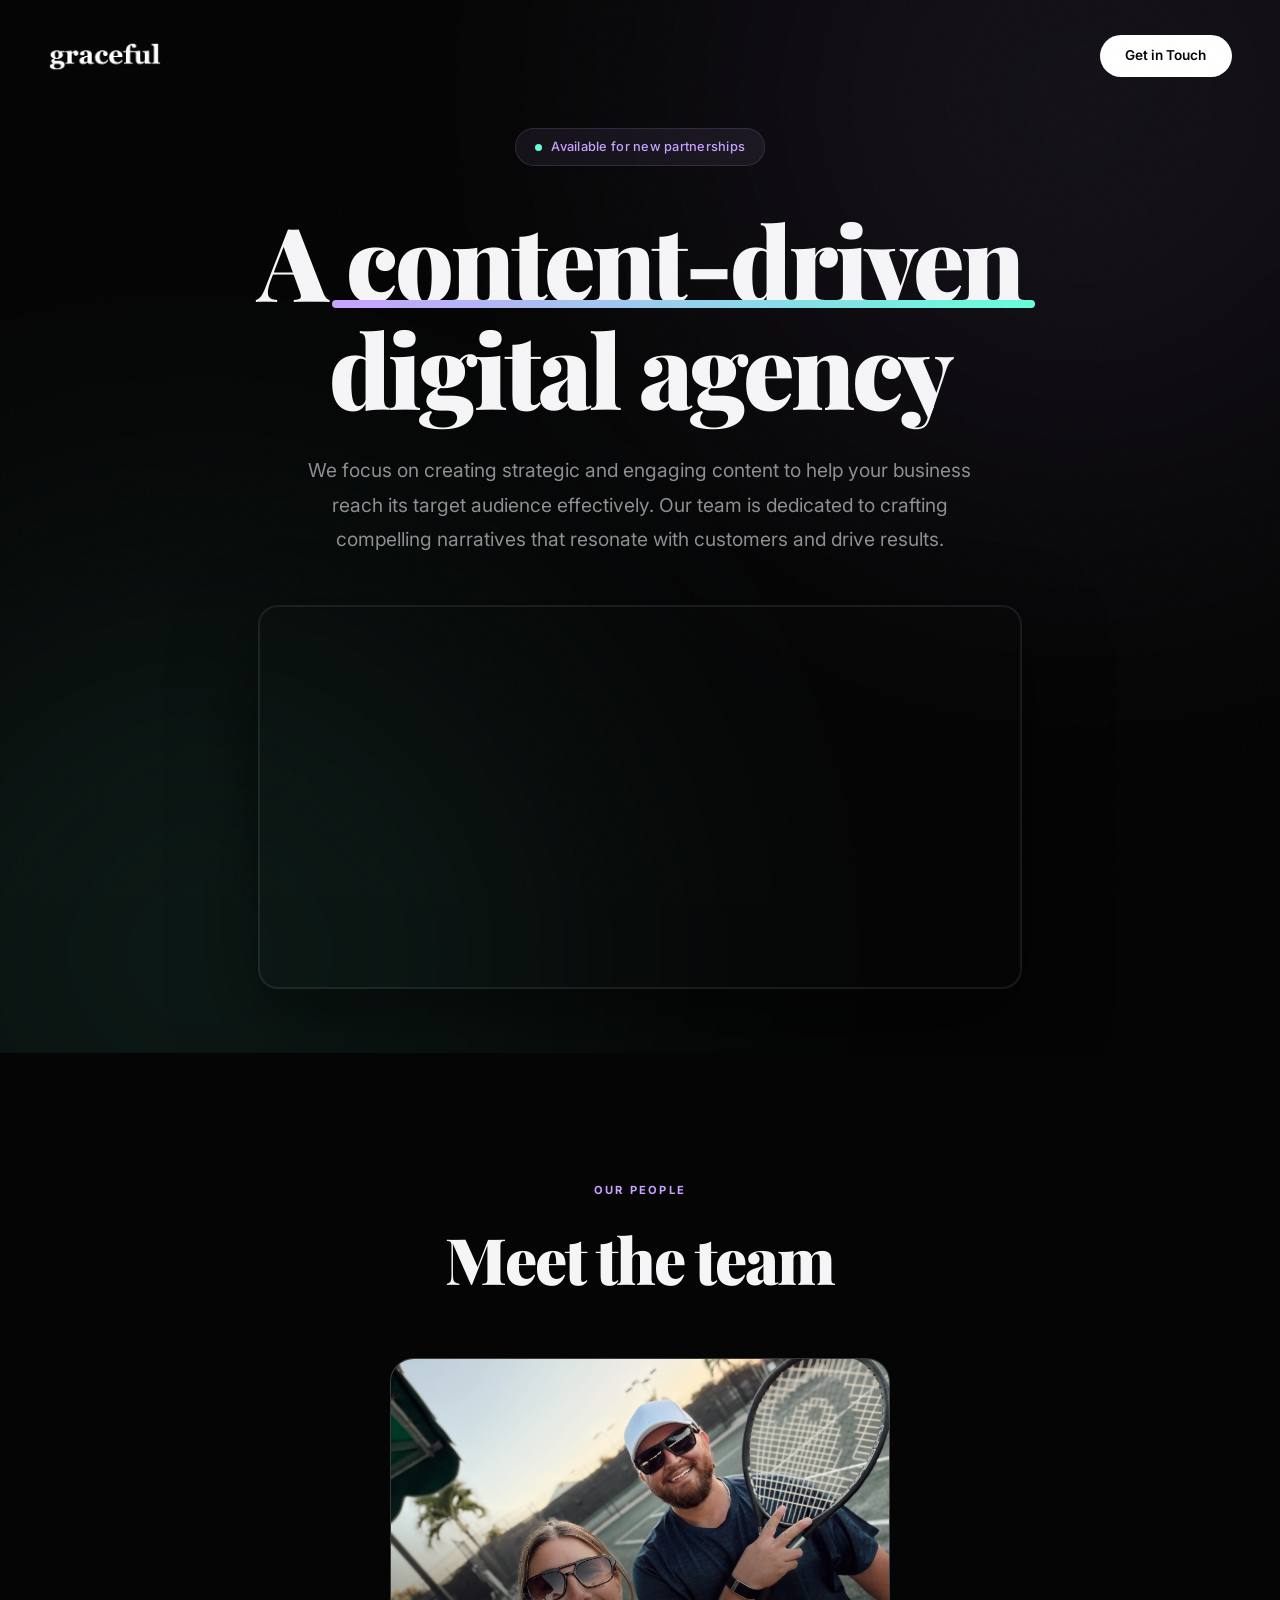
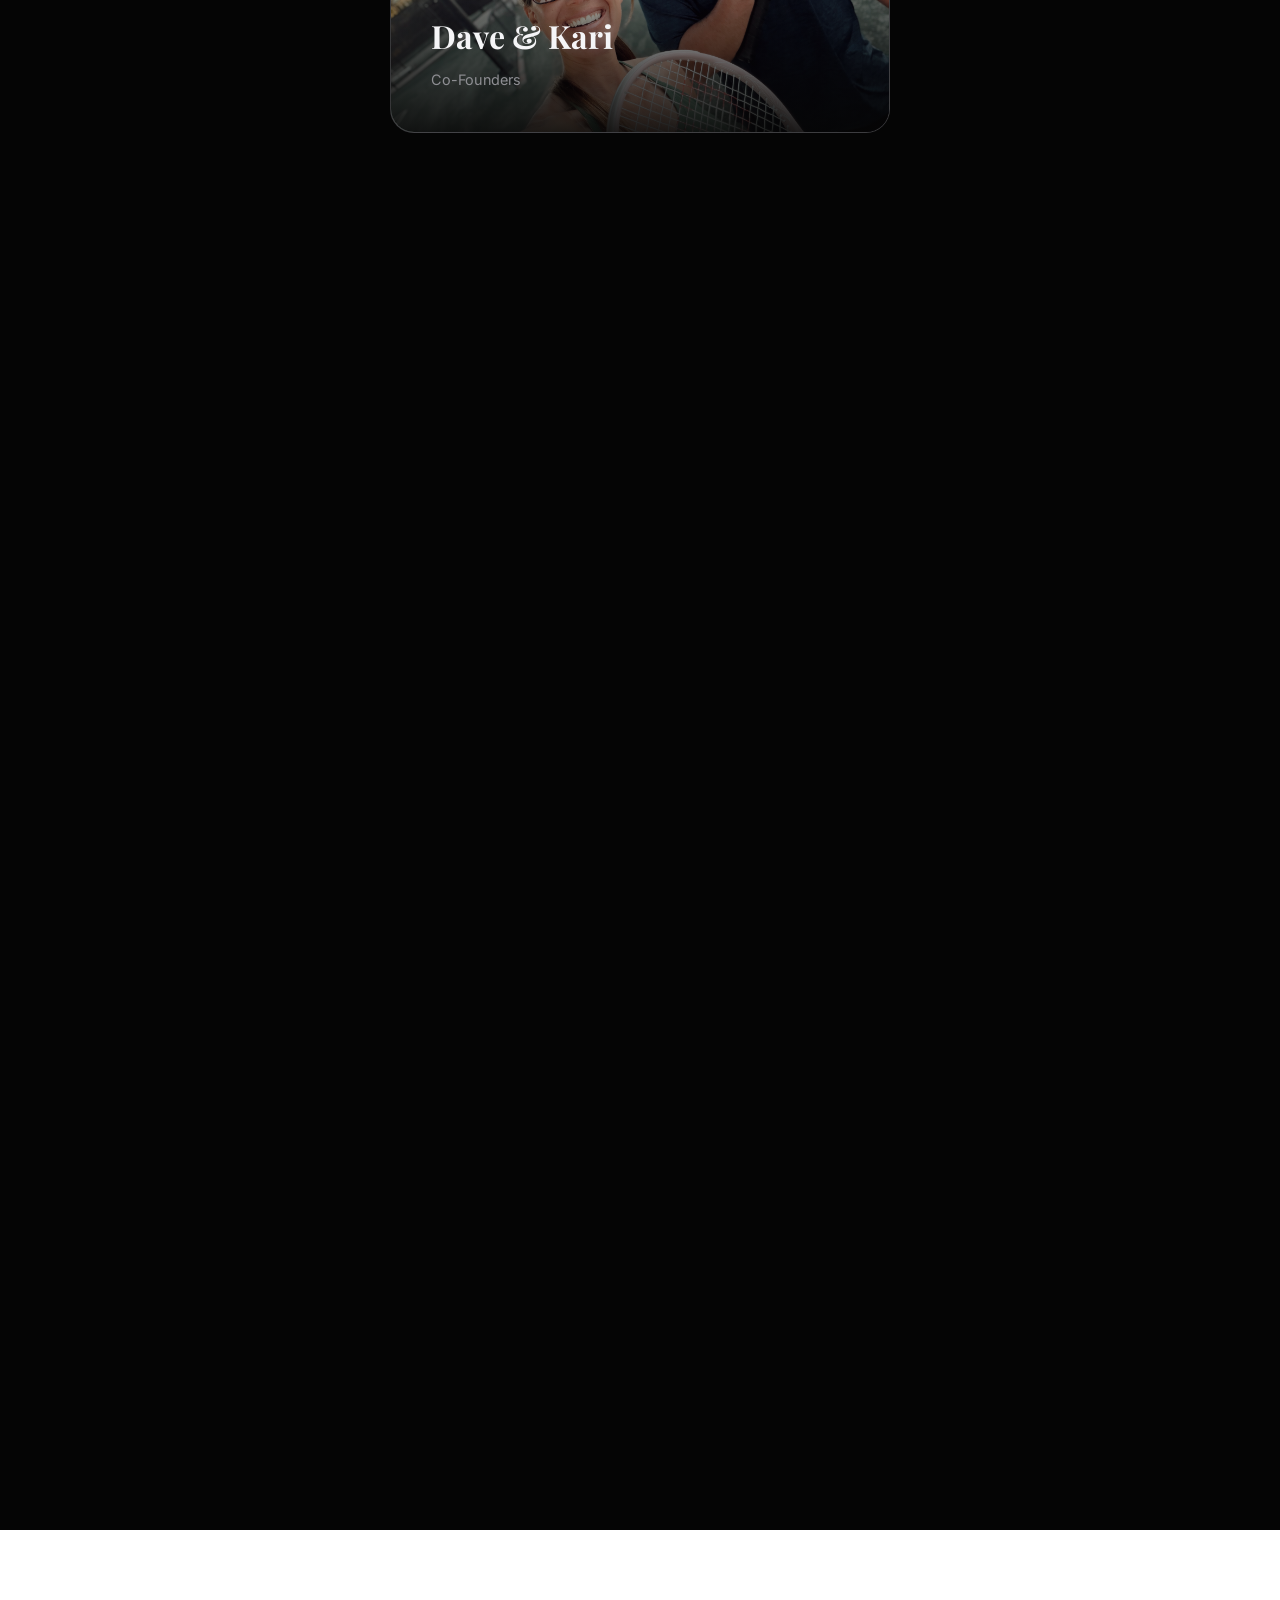
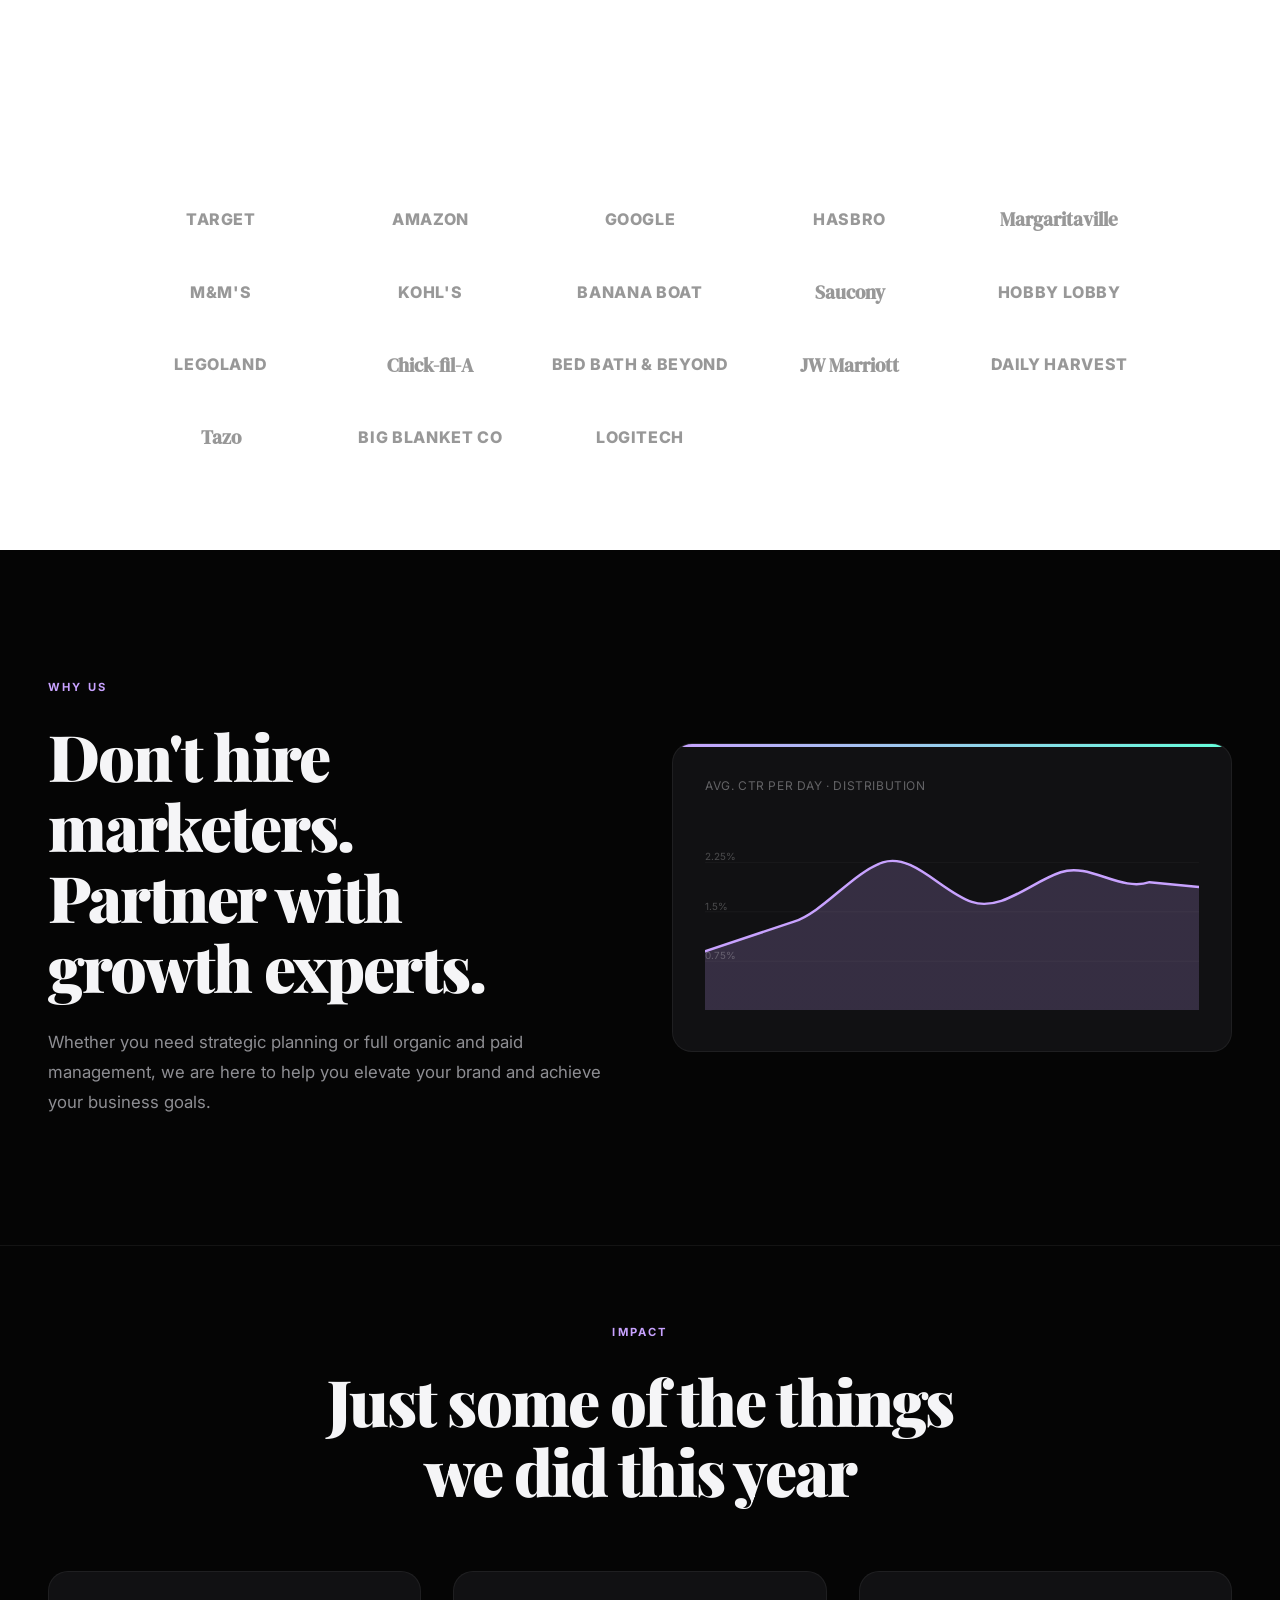
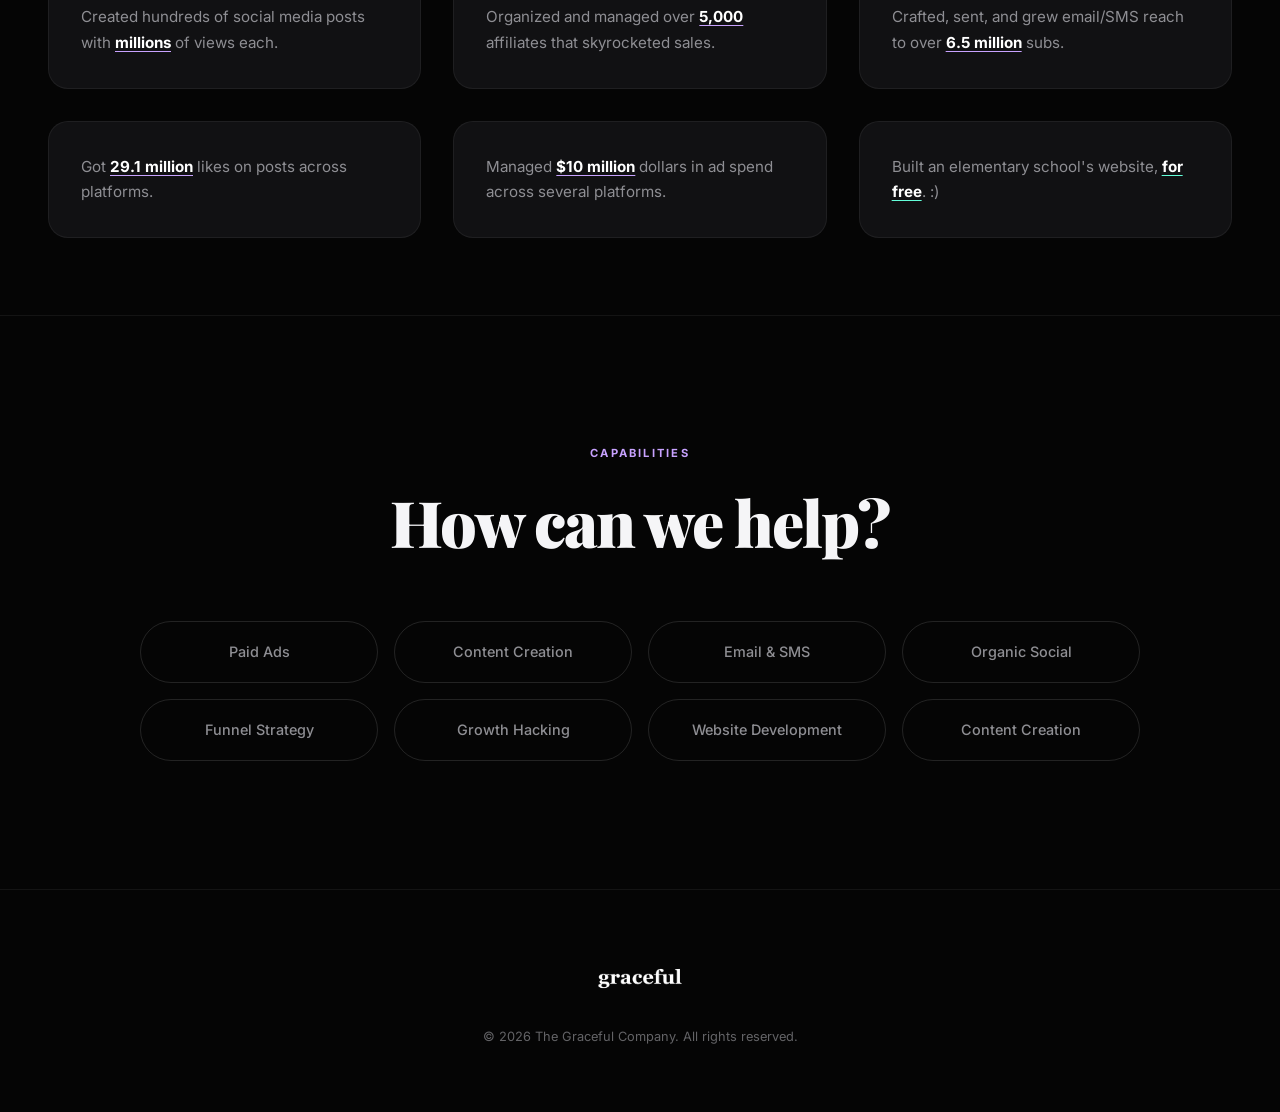
==== index.html @ 246f9d79 "Fix asset paths to match actual file structure and remove placeholder files - Logo: assets/logo/ → L" ====
<!DOCTYPE html>
<html lang="en">
<head>
  <meta charset="UTF-8" />
  <meta name="viewport" content="width=device-width, initial-scale=1.0" />
  <title>graceful — A Content-Driven Digital Agency</title>
  <link href="https://fonts.googleapis.com/css2?family=DM+Serif+Display:ital@0;1&family=Inter:wght@300;400;500;600;700;800;900&family=Playfair+Display:ital,wght@0,400;0,700;0,900;1,400;1,700&display=swap" rel="stylesheet" />
  <style>
    *, *::before, *::after { margin: 0; padding: 0; box-sizing: border-box; }

    :root {
      --bg: #050505;
      --bg-2: #0c0c0c;
      --surface: #111113;
      --surface-2: #1a1a1d;
      --border: rgba(255,255,255,0.06);
      --border-light: rgba(255,255,255,0.12);
      --text: #f5f5f7;
      --text-muted: #8e8e93;
      --text-dim: #636366;
      --white: #ffffff;
      --accent: #c8a2ff;
      --accent-2: #9d6eff;
      --warm: #ffb86c;
      --teal: #64ffda;
    }

    html { scroll-behavior: smooth; font-size: 16px; }

    body {
      font-family: 'Inter', -apple-system, BlinkMacSystemFont, sans-serif;
      background: var(--bg);
      color: var(--text);
      line-height: 1.7;
      overflow-x: hidden;
      -webkit-font-smoothing: antialiased;
    }

    ::selection { background: var(--accent-2); color: white; }
    a { color: inherit; text-decoration: none; }
    .container { max-width: 1300px; margin: 0 auto; padding: 0 clamp(1.5rem, 4vw, 3rem); }

    /* ── NAV ── */
    nav {
      position: fixed; top: 0; left: 0; right: 0; z-index: 1000;
      padding: 1.5rem 0;
      transition: all 0.5s cubic-bezier(0.4, 0, 0.2, 1);
    }
    nav.scrolled {
      padding: 0.8rem 0;
      background: rgba(5, 5, 5, 0.75);
      backdrop-filter: blur(24px) saturate(180%);
      -webkit-backdrop-filter: blur(24px) saturate(180%);
      border-bottom: 1px solid var(--border);
    }
    nav .container { display: flex; justify-content: space-between; align-items: center; }
    .logo {
      font-family: 'DM Serif Display', serif;
      font-size: 1.6rem; font-weight: 400; letter-spacing: -0.01em;
      color: var(--white);
    }
    .logo img { height: 64px; width: auto; display: block; }
    .nav-cta {
      padding: 0.6rem 1.6rem; border-radius: 100px;
      background: var(--white); color: var(--bg);
      font-weight: 600; font-size: 0.85rem;
      transition: all 0.3s cubic-bezier(0.4, 0, 0.2, 1);
      border: none; cursor: pointer;
    }
    .nav-cta:hover { transform: scale(1.05); box-shadow: 0 0 30px rgba(255,255,255,0.15); }

    /* ── HERO ── */
    .hero {
      min-height: 100vh;
      display: flex; flex-direction: column; justify-content: center;
      position: relative; overflow: hidden;
      padding: 8rem 0 4rem;
    }
    .hero-glow {
      position: absolute; width: 800px; height: 800px;
      border-radius: 50%; filter: blur(150px); opacity: 0.08;
      pointer-events: none;
    }
    .hero-glow-1 { top: -300px; right: -200px; background: var(--accent); }
    .hero-glow-2 { bottom: -300px; left: -200px; background: var(--teal); }

    .hero-content { position: relative; z-index: 1; text-align: center; max-width: 1000px; margin: 0 auto; }
    .hero-badge {
      display: inline-flex; align-items: center; gap: 0.6rem;
      padding: 0.45rem 1.2rem; border-radius: 100px;
      background: rgba(200, 162, 255, 0.08);
      border: 1px solid rgba(200, 162, 255, 0.15);
      font-size: 0.8rem; font-weight: 500; color: var(--accent);
      margin-bottom: 2.5rem; letter-spacing: 0.02em;
    }
    .hero-badge .pulse-dot {
      width: 7px; height: 7px; border-radius: 50%; background: var(--teal);
      animation: pulse 2s ease-in-out infinite;
    }
    @keyframes pulse { 0%, 100% { opacity: 1; transform: scale(1); } 50% { opacity: 0.4; transform: scale(0.8); } }

    .hero h1 {
      font-family: 'Playfair Display', serif;
      font-size: clamp(3.2rem, 8vw, 6.5rem);
      font-weight: 900; line-height: 1.05;
      letter-spacing: -0.03em;
      margin-bottom: 2rem;
    }
    .hero h1 .underline-wrap {
      position: relative; display: inline-block;
    }
    .hero h1 .underline-wrap::after {
      content: ''; position: absolute;
      bottom: 0.05em; left: -2%; right: -2%;
      height: 0.08em;
      background: linear-gradient(90deg, var(--accent), var(--teal));
      border-radius: 4px;
      transform: scaleX(0);
      animation: drawLine 1s 0.8s cubic-bezier(0.4, 0, 0.2, 1) forwards;
    }
    @keyframes drawLine { to { transform: scaleX(1); } }

    .hero-desc {
      font-size: clamp(1rem, 2vw, 1.2rem);
      color: var(--text-muted);
      max-width: 680px; margin: 0 auto 3rem;
      line-height: 1.8;
    }

    /* ── PHONE VIDEO ── */
    .phone-video-wrap {
      margin-top: 3rem;
      display: flex; justify-content: center;
    }
    .phone-video-wrap video {
      width: 100%;
      max-width: 900px;
      border-radius: 20px;
      border: 2px solid rgba(255,255,255,0.08);
      box-shadow: 0 30px 80px rgba(0,0,0,0.5);
    }

    /* ── SECTION COMMON ── */
    section { padding: clamp(4rem, 10vw, 8rem) 0; }

    .section-label {
      font-size: 0.7rem; font-weight: 700; letter-spacing: 0.2em;
      text-transform: uppercase; color: var(--accent);
      margin-bottom: 1.5rem;
    }
    .section-heading {
      font-family: 'Playfair Display', serif;
      font-size: clamp(2.5rem, 5vw, 4.5rem);
      font-weight: 900; line-height: 1.1;
      letter-spacing: -0.03em;
    }

    /* ── TEAM ── */
    .team-section { overflow: hidden; }
    .team-header { text-align: center; margin-bottom: 4rem; }
    .team-founders {
      display: flex; justify-content: center; margin-bottom: 4rem;
    }
    .founder-card {
      width: min(500px, 80vw);
      aspect-ratio: 4/3;
      border-radius: 24px;
      overflow: hidden;
      position: relative;
      border: 1px solid var(--border-light);
      background: linear-gradient(135deg, #2a2a2e, #1a1a1d);
    }
    .founder-card img {
      width: 100%; height: 100%; object-fit: cover;
      position: absolute; inset: 0;
    }
    .founder-card .founder-overlay {
      position: absolute; inset: 0;
      background: linear-gradient(to top, rgba(5,5,5,0.9) 0%, transparent 60%);
      display: flex; flex-direction: column; justify-content: flex-end;
      padding: 2.5rem;
    }
    .founder-card h3 {
      font-family: 'Playfair Display', serif;
      font-size: 2rem; font-weight: 700;
    }
    .founder-card .role { color: var(--text-muted); font-size: 0.9rem; margin-top: 0.25rem; }

    .team-grid {
      display: grid;
      grid-template-columns: repeat(auto-fill, minmax(140px, 1fr));
      gap: 2rem;
      max-width: 1000px;
      margin: 0 auto;
    }
    .team-member { text-align: center; }
    .team-avatar {
      width: 120px; height: 120px;
      border-radius: 50%;
      margin: 0 auto 0.75rem;
      overflow: hidden;
      border: 2px solid var(--border-light);
      transition: all 0.4s cubic-bezier(0.4, 0, 0.2, 1);
      position: relative;
    }
    .team-avatar::after {
      content: ''; position: absolute; inset: -2px;
      border-radius: 50%;
      background: linear-gradient(135deg, var(--accent), var(--teal));
      z-index: -1;
      opacity: 0; transition: opacity 0.4s;
    }
    .team-member:hover .team-avatar { transform: translateY(-4px) scale(1.05); border-color: transparent; }
    .team-member:hover .team-avatar::after { opacity: 1; }
    .team-avatar-inner {
      width: 100%; height: 100%;
      border-radius: 50%;
      background: linear-gradient(135deg, #2a2a2e 0%, #3a3a3e 100%);
    }
    .team-avatar img {
      width: 100%; height: 100%;
      border-radius: 50%;
      object-fit: cover;
    }
    .team-name {
      font-family: 'DM Serif Display', serif;
      font-size: 1rem; font-weight: 400;
    }
    .team-role { font-size: 0.75rem; color: var(--text-dim); margin-top: 0.15rem; }

    /* ── MANIFESTO ── */
    .manifesto {
      padding: clamp(5rem, 12vw, 10rem) 0;
    }
    .manifesto-text {
      font-family: 'Playfair Display', serif;
      font-size: clamp(1.5rem, 3.5vw, 2.8rem);
      font-weight: 700; line-height: 1.4;
      max-width: 900px;
    }
    .manifesto-text .highlight {
      background: linear-gradient(90deg, var(--accent), var(--teal));
      -webkit-background-clip: text;
      -webkit-text-fill-color: transparent;
      background-clip: text;
    }

    /* ── BRANDS ── */
    .brands-section {
      background: var(--white);
      color: var(--bg);
      padding: clamp(4rem, 8vw, 6rem) 0;
      position: relative;
    }
    .brands-section .section-heading { color: var(--bg); }
    .brands-section .section-label { color: var(--text-dim); }
    .brands-header { text-align: center; margin-bottom: 4rem; }

    .brands-grid {
      display: grid;
      grid-template-columns: repeat(auto-fit, minmax(150px, 1fr));
      gap: 2.5rem 3rem;
      align-items: center;
      justify-items: center;
      max-width: 1000px;
      margin: 0 auto;
    }
    .brand-logo {
      font-family: 'Inter', sans-serif;
      font-weight: 800;
      font-size: 1rem;
      color: #333;
      letter-spacing: 0.04em;
      text-transform: uppercase;
      opacity: 0.5;
      transition: opacity 0.3s;
      white-space: nowrap;
    }
    .brand-logo:hover { opacity: 1; }
    .brand-logo.serif { font-family: 'DM Serif Display', serif; font-size: 1.2rem; text-transform: none; letter-spacing: 0; }

    /* ── CTA / GROWTH ── */
    .growth-section {
      position: relative;
      overflow: hidden;
    }
    .growth-grid {
      display: grid;
      grid-template-columns: 1fr 1fr;
      gap: 4rem;
      align-items: center;
    }
    .growth-text .section-heading { margin-bottom: 1.5rem; }
    .growth-text p { color: var(--text-muted); font-size: 1.05rem; line-height: 1.8; }

    .growth-chart {
      background: var(--surface);
      border: 1px solid var(--border);
      border-radius: 20px;
      padding: 2rem;
      position: relative;
      overflow: hidden;
    }
    .growth-chart::before {
      content: ''; position: absolute; top: 0; left: 0; right: 0; height: 3px;
      background: linear-gradient(90deg, var(--accent), var(--teal));
    }
    .chart-label { font-size: 0.75rem; color: var(--text-dim); margin-bottom: 1rem; letter-spacing: 0.05em; text-transform: uppercase; }
    .chart-svg { width: 100%; height: auto; }

    /* ── STATS ── */
    .stats-section {
      border-top: 1px solid var(--border);
      border-bottom: 1px solid var(--border);
      padding: clamp(3rem, 6vw, 5rem) 0;
    }
    .stats-header {
      text-align: center; margin-bottom: 4rem;
    }
    .stats-grid {
      display: grid;
      grid-template-columns: repeat(3, 1fr);
      gap: 2rem;
    }
    .stat-card {
      background: var(--surface);
      border: 1px solid var(--border);
      border-radius: 20px;
      padding: 2rem;
      transition: all 0.4s cubic-bezier(0.4, 0, 0.2, 1);
    }
    .stat-card:hover {
      border-color: rgba(200, 162, 255, 0.2);
      transform: translateY(-4px);
      box-shadow: 0 20px 60px rgba(0,0,0,0.4);
    }
    .stat-card p {
      font-size: 0.95rem; color: var(--text-muted); line-height: 1.7;
    }
    .stat-card .stat-highlight {
      font-weight: 700; color: var(--white);
      text-decoration: underline;
      text-decoration-color: var(--accent);
      text-underline-offset: 3px;
    }

    /* ── SERVICES ── */
    .services-section { }
    .services-header { text-align: center; margin-bottom: 4rem; }
    .services-grid {
      display: grid;
      grid-template-columns: repeat(4, 1fr);
      gap: 1rem;
      max-width: 1000px;
      margin: 0 auto;
    }
    .service-pill {
      display: flex; align-items: center; justify-content: center;
      padding: 1.1rem 1.5rem;
      border: 1px solid var(--border-light);
      border-radius: 100px;
      font-size: 0.9rem; font-weight: 500;
      color: var(--text-muted);
      transition: all 0.3s cubic-bezier(0.4, 0, 0.2, 1);
      cursor: pointer;
      text-align: center;
    }
    .service-pill:hover {
      color: var(--white);
      background: rgba(200, 162, 255, 0.08);
      border-color: rgba(200, 162, 255, 0.3);
      transform: translateY(-2px);
      box-shadow: 0 8px 30px rgba(200, 162, 255, 0.1);
    }

    /* ── FOOTER ── */
    footer {
      padding: 4rem 0;
      border-top: 1px solid var(--border);
      text-align: center;
    }
    .footer-logo {
      font-family: 'DM Serif Display', serif;
      font-size: 1.8rem;
      margin-bottom: 1.5rem;
      display: inline-flex; align-items: center; gap: 0.5rem;
    }
    .footer-links {
      display: flex; justify-content: center; gap: 2rem;
      margin-bottom: 2rem;
    }
    .footer-links a {
      font-size: 0.85rem; color: var(--text-dim);
      transition: color 0.3s;
    }
    .footer-links a:hover { color: var(--white); }
    .footer-copy { font-size: 0.8rem; color: var(--text-dim); }

    /* ── SCROLL ANIMATIONS ── */
    .reveal {
      opacity: 0; transform: translateY(40px);
      transition: opacity 0.9s cubic-bezier(0.4, 0, 0.2, 1),
                  transform 0.9s cubic-bezier(0.4, 0, 0.2, 1);
    }
    .reveal.visible { opacity: 1; transform: translateY(0); }
    .reveal-delay-1 { transition-delay: 0.1s; }
    .reveal-delay-2 { transition-delay: 0.2s; }
    .reveal-delay-3 { transition-delay: 0.3s; }
    .reveal-delay-4 { transition-delay: 0.4s; }

    /* ── RESPONSIVE ── */
    @media (max-width: 968px) {
      .growth-grid { grid-template-columns: 1fr; }
      .stats-grid { grid-template-columns: 1fr; }
      .services-grid { grid-template-columns: repeat(2, 1fr); }
      .team-grid { grid-template-columns: repeat(auto-fill, minmax(110px, 1fr)); gap: 1.5rem; }
    }
    @media (max-width: 640px) {
      .phone-mockup { border-radius: 16px; }
      .services-grid { grid-template-columns: 1fr 1fr; }
      .brands-grid { grid-template-columns: repeat(3, 1fr); gap: 1.5rem; }
      .team-grid { grid-template-columns: repeat(3, 1fr); gap: 1rem; }
      .team-avatar { width: 90px; height: 90px; }
    }

    /* ── NOISE TEXTURE ── */
    body::after {
      content: ''; position: fixed; inset: 0;
      background-image: url("data:image/svg+xml,%3Csvg viewBox='0 0 256 256' xmlns='http://www.w3.org/2000/svg'%3E%3Cfilter id='noise'%3E%3CfeTurbulence type='fractalNoise' baseFrequency='0.9' numOctaves='4' stitchTiles='stitch'/%3E%3C/filter%3E%3Crect width='100%25' height='100%25' filter='url(%23noise)' opacity='0.03'/%3E%3C/svg%3E");
      pointer-events: none; z-index: 9999; opacity: 0.4;
    }
  </style>
</head>
<body>

  <!-- NAV -->
  <nav id="navbar">
    <div class="container">
      <a href="#" class="logo"><img src="Logo/graceful-w.png.webp" alt="graceful" /></a>
      <a href="mailto:hi@thegracefulcompany.com" class="nav-cta">Get in Touch</a>
    </div>
  </nav>

  <!-- HERO -->
  <section class="hero">
    <div class="hero-glow hero-glow-1"></div>
    <div class="hero-glow hero-glow-2"></div>
    <div class="container">
      <div class="hero-content">
        <div class="hero-badge">
          <span class="pulse-dot"></span>
          Available for new partnerships
        </div>
        <h1>
          A <span class="underline-wrap">content-driven</span><br />
          digital agency
        </h1>
        <p class="hero-desc">
          We focus on creating strategic and engaging content to help your
          business reach its target audience effectively. Our team is dedicated
          to crafting compelling narratives that resonate with customers and
          drive results.
        </p>
      </div>

      <div class="phone-video-wrap reveal">
        <video autoplay loop muted playsinline preload="auto">
          <source src="phones-web.mp4" type="video/mp4" />
        </video>
      </div>
    </div>
  </section>

  <!-- TEAM -->
  <section class="team-section">
    <div class="container">
      <div class="team-header reveal">
        <div class="section-label">Our People</div>
        <h2 class="section-heading">Meet the team</h2>
      </div>

      <div class="team-founders reveal">
        <div class="founder-card">
          <img src="Staff/Dave %26 Kari.JPG" alt="Dave & Kari - Co-Founders" />
          <div class="founder-overlay">
            <h3>Dave &amp; Kari</h3>
            <div class="role">Co-Founders</div>
          </div>
        </div>
      </div>

      <div class="team-grid">
        <div class="team-member reveal">
          <div class="team-avatar"><img src="Staff/Alyssa.png.webp" alt="Alyssa" /></div>
          <div class="team-name">Alyssa</div>
          <div class="team-role">Content Creator</div>
        </div>
        <div class="team-member reveal reveal-delay-1">
          <div class="team-avatar"><img src="Staff/Ariel.png.webp" alt="Ariel" /></div>
          <div class="team-name">Ariel</div>
          <div class="team-role">Content Creator</div>
        </div>
        <div class="team-member reveal reveal-delay-2">
          <div class="team-avatar"><img src="Staff/Patricia+Graceful.png.webp" alt="Patricia" /></div>
          <div class="team-name">Patricia</div>
          <div class="team-role">Content Creator</div>
        </div>
        <div class="team-member reveal reveal-delay-3">
          <div class="team-avatar"><img src="Staff/reece+Photographer.png.webp" alt="Reece" /></div>
          <div class="team-name">Reece</div>
          <div class="team-role">Photographer</div>
        </div>
        <div class="team-member reveal">
          <div class="team-avatar"><img src="Staff/Daniel.png.webp" alt="Daniel" /></div>
          <div class="team-name">Daniel</div>
          <div class="team-role">Media Buyer</div>
        </div>
        <div class="team-member reveal reveal-delay-1">
          <div class="team-avatar"><img src="Staff/Maria.png.webp" alt="Maria" /></div>
          <div class="team-name">Maria</div>
          <div class="team-role">Content Creator</div>
        </div>
        <div class="team-member reveal reveal-delay-2">
          <div class="team-avatar"><img src="Staff/Hunter.png.webp" alt="Hunter" /></div>
          <div class="team-name">Hunter</div>
          <div class="team-role">Media Buyer</div>
        </div>
        <div class="team-member reveal reveal-delay-3">
          <div class="team-avatar"><img src="Staff/Anna.png.webp" alt="Anna" /></div>
          <div class="team-name">Anna</div>
          <div class="team-role">Content Creator</div>
        </div>
        <div class="team-member reveal">
          <div class="team-avatar"><img src="Staff/Marcus.png.webp" alt="Marcus" /></div>
          <div class="team-name">Marcus</div>
          <div class="team-role">Photographer</div>
        </div>
        <div class="team-member reveal reveal-delay-1">
          <div class="team-avatar"><img src="Staff/Roman.png.webp" alt="Roman" /></div>
          <div class="team-name">Roman</div>
          <div class="team-role">Videographer</div>
        </div>
        <div class="team-member reveal reveal-delay-2">
          <div class="team-avatar"><img src="Staff/Ellen+Graceful.png.webp" alt="Ellen" /></div>
          <div class="team-name">Ellen</div>
          <div class="team-role">Graphic Designer</div>
        </div>
        <div class="team-member reveal reveal-delay-3">
          <div class="team-avatar"><img src="Staff/Kate+Graceful.png.webp" alt="Kate" /></div>
          <div class="team-name">Kate</div>
          <div class="team-role">Content Creator</div>
        </div>
      </div>
    </div>
  </section>

  <!-- MANIFESTO -->
  <section class="manifesto">
    <div class="container">
      <div class="manifesto-text reveal">
        <span class="highlight">Make no mistake...</span> We are bold in everything we do and
        are not afraid to stand out from the crowd. We come together unapologetically to
        <span class="highlight">disrupt the current landscape</span> of digital marketing.
        We do what works, study culture, try new things, adapt to community &mdash;
        all to grow our brands.
      </div>
    </div>
  </section>

  <!-- BRANDS -->
  <section class="brands-section">
    <div class="container">
      <div class="brands-header reveal">
        <div class="section-label" style="color: #888;">Trusted Partners</div>
        <h2 class="section-heading">Brands trust us</h2>
      </div>
      <div class="brands-grid reveal">
        <div class="brand-logo">Target</div>
        <div class="brand-logo">Amazon</div>
        <div class="brand-logo">Google</div>
        <div class="brand-logo">Hasbro</div>
        <div class="brand-logo serif">Margaritaville</div>
        <div class="brand-logo">M&amp;M's</div>
        <div class="brand-logo">Kohl's</div>
        <div class="brand-logo">Banana Boat</div>
        <div class="brand-logo serif">Saucony</div>
        <div class="brand-logo">Hobby Lobby</div>
        <div class="brand-logo">Legoland</div>
        <div class="brand-logo serif">Chick-fil-A</div>
        <div class="brand-logo">Bed Bath &amp; Beyond</div>
        <div class="brand-logo serif">JW Marriott</div>
        <div class="brand-logo">Daily Harvest</div>
        <div class="brand-logo serif">Tazo</div>
        <div class="brand-logo">Big Blanket Co</div>
        <div class="brand-logo">Logitech</div>
      </div>
    </div>
  </section>

  <!-- GROWTH -->
  <section class="growth-section">
    <div class="container">
      <div class="growth-grid">
        <div class="growth-text reveal">
          <div class="section-label">Why Us</div>
          <h2 class="section-heading">Don't hire marketers.<br />Partner with growth experts.</h2>
          <p style="margin-top:1.5rem;">
            Whether you need strategic planning or full organic and paid management,
            we are here to help you elevate your brand and achieve your business goals.
          </p>
        </div>
        <div class="growth-chart reveal reveal-delay-2">
          <div class="chart-label">Avg. CTR per day &middot; Distribution</div>
          <svg class="chart-svg" viewBox="0 0 500 200" fill="none">
            <defs>
              <linearGradient id="chartGrad" x1="0" y1="0" x2="500" y2="0">
                <stop offset="0%" stop-color="#c8a2ff" />
                <stop offset="100%" stop-color="#64ffda" />
              </linearGradient>
              <linearGradient id="areaGrad" x1="250" y1="0" x2="250" y2="200">
                <stop offset="0%" stop-color="#c8a2ff" stop-opacity="0.2" />
                <stop offset="100%" stop-color="#c8a2ff" stop-opacity="0" />
              </linearGradient>
            </defs>
            <path d="M0 140 C30 130, 60 120, 90 110 S150 60, 180 50 S240 80, 270 90 S330 70, 360 60 S420 80, 450 70 L500 75"
                  stroke="url(#chartGrad)" stroke-width="2.5" fill="none" stroke-linecap="round" />
            <path d="M0 140 C30 130, 60 120, 90 110 S150 60, 180 50 S240 80, 270 90 S330 70, 360 60 S420 80, 450 70 L500 75 V200 H0 Z"
                  fill="url(#areaGrad)" />
            <line x1="0" y1="50" x2="500" y2="50" stroke="rgba(255,255,255,0.04)" />
            <line x1="0" y1="100" x2="500" y2="100" stroke="rgba(255,255,255,0.04)" />
            <line x1="0" y1="150" x2="500" y2="150" stroke="rgba(255,255,255,0.04)" />
            <text x="0" y="48" fill="rgba(255,255,255,0.25)" font-size="10" font-family="Inter">2.25%</text>
            <text x="0" y="98" fill="rgba(255,255,255,0.25)" font-size="10" font-family="Inter">1.5%</text>
            <text x="0" y="148" fill="rgba(255,255,255,0.25)" font-size="10" font-family="Inter">0.75%</text>
          </svg>
        </div>
      </div>
    </div>
  </section>

  <!-- STATS -->
  <section class="stats-section">
    <div class="container">
      <div class="stats-header reveal">
        <div class="section-label">Impact</div>
        <h2 class="section-heading">Just some of the things<br />we did this year</h2>
      </div>
      <div class="stats-grid">
        <div class="stat-card reveal">
          <p>Created hundreds of social media posts with <span class="stat-highlight">millions</span> of views each.</p>
        </div>
        <div class="stat-card reveal reveal-delay-1">
          <p>Organized and managed over <span class="stat-highlight">5,000</span> affiliates that skyrocketed sales.</p>
        </div>
        <div class="stat-card reveal reveal-delay-2">
          <p>Crafted, sent, and grew email/SMS reach to over <span class="stat-highlight">6.5 million</span> subs.</p>
        </div>
        <div class="stat-card reveal">
          <p>Got <span class="stat-highlight">29.1 million</span> likes on posts across platforms.</p>
        </div>
        <div class="stat-card reveal reveal-delay-1">
          <p>Managed <span class="stat-highlight">$10 million</span> dollars in ad spend across several platforms.</p>
        </div>
        <div class="stat-card reveal reveal-delay-2">
          <p>Built an elementary school's website, <span class="stat-highlight" style="text-decoration-color: var(--teal);">for free</span>. :)</p>
        </div>
      </div>
    </div>
  </section>

  <!-- SERVICES -->
  <section class="services-section" id="contact">
    <div class="container">
      <div class="services-header reveal">
        <div class="section-label">Capabilities</div>
        <h2 class="section-heading">How can we help?</h2>
      </div>
      <div class="services-grid">
        <a href="mailto:hi@thegracefulcompany.com" class="service-pill reveal">Paid Ads</a>
        <a href="mailto:hi@thegracefulcompany.com" class="service-pill reveal reveal-delay-1">Content Creation</a>
        <a href="mailto:hi@thegracefulcompany.com" class="service-pill reveal reveal-delay-2">Email &amp; SMS</a>
        <a href="mailto:hi@thegracefulcompany.com" class="service-pill reveal reveal-delay-3">Organic Social</a>
        <a href="mailto:hi@thegracefulcompany.com" class="service-pill reveal">Funnel Strategy</a>
        <a href="mailto:hi@thegracefulcompany.com" class="service-pill reveal reveal-delay-1">Growth Hacking</a>
        <a href="mailto:hi@thegracefulcompany.com" class="service-pill reveal reveal-delay-2">Website Development</a>
        <a href="mailto:hi@thegracefulcompany.com" class="service-pill reveal reveal-delay-3">Content Creation</a>
      </div>
    </div>
  </section>

  <!-- FOOTER -->
  <footer>
    <div class="container">
      <div class="footer-logo"><img src="Logo/graceful-w.png.webp" alt="graceful" style="height:48px; width:auto;" /></div>
      <div class="footer-copy">&copy; 2026 The Graceful Company. All rights reserved.</div>
    </div>
  </footer>

  <script>
    // Nav scroll
    const navbar = document.getElementById('navbar');
    window.addEventListener('scroll', () => {
      navbar.classList.toggle('scrolled', window.scrollY > 60);
    });

    // Scroll reveal
    const reveals = document.querySelectorAll('.reveal');
    const observer = new IntersectionObserver((entries) => {
      entries.forEach(entry => {
        if (entry.isIntersecting) {
          entry.target.classList.add('visible');
          observer.unobserve(entry.target);
        }
      });
    }, { threshold: 0.12, rootMargin: '0px 0px -40px 0px' });
    reveals.forEach(el => observer.observe(el));

    // Parallax glow on mouse
    document.addEventListener('mousemove', (e) => {
      const glows = document.querySelectorAll('.hero-glow');
      const x = (e.clientX / window.innerWidth - 0.5) * 30;
      const y = (e.clientY / window.innerHeight - 0.5) * 30;
      glows.forEach((g, i) => {
        const factor = i === 0 ? 1 : -1;
        g.style.transform = `translate(${x * factor}px, ${y * factor}px)`;
      });
    });
  </script>

</body>
</html>
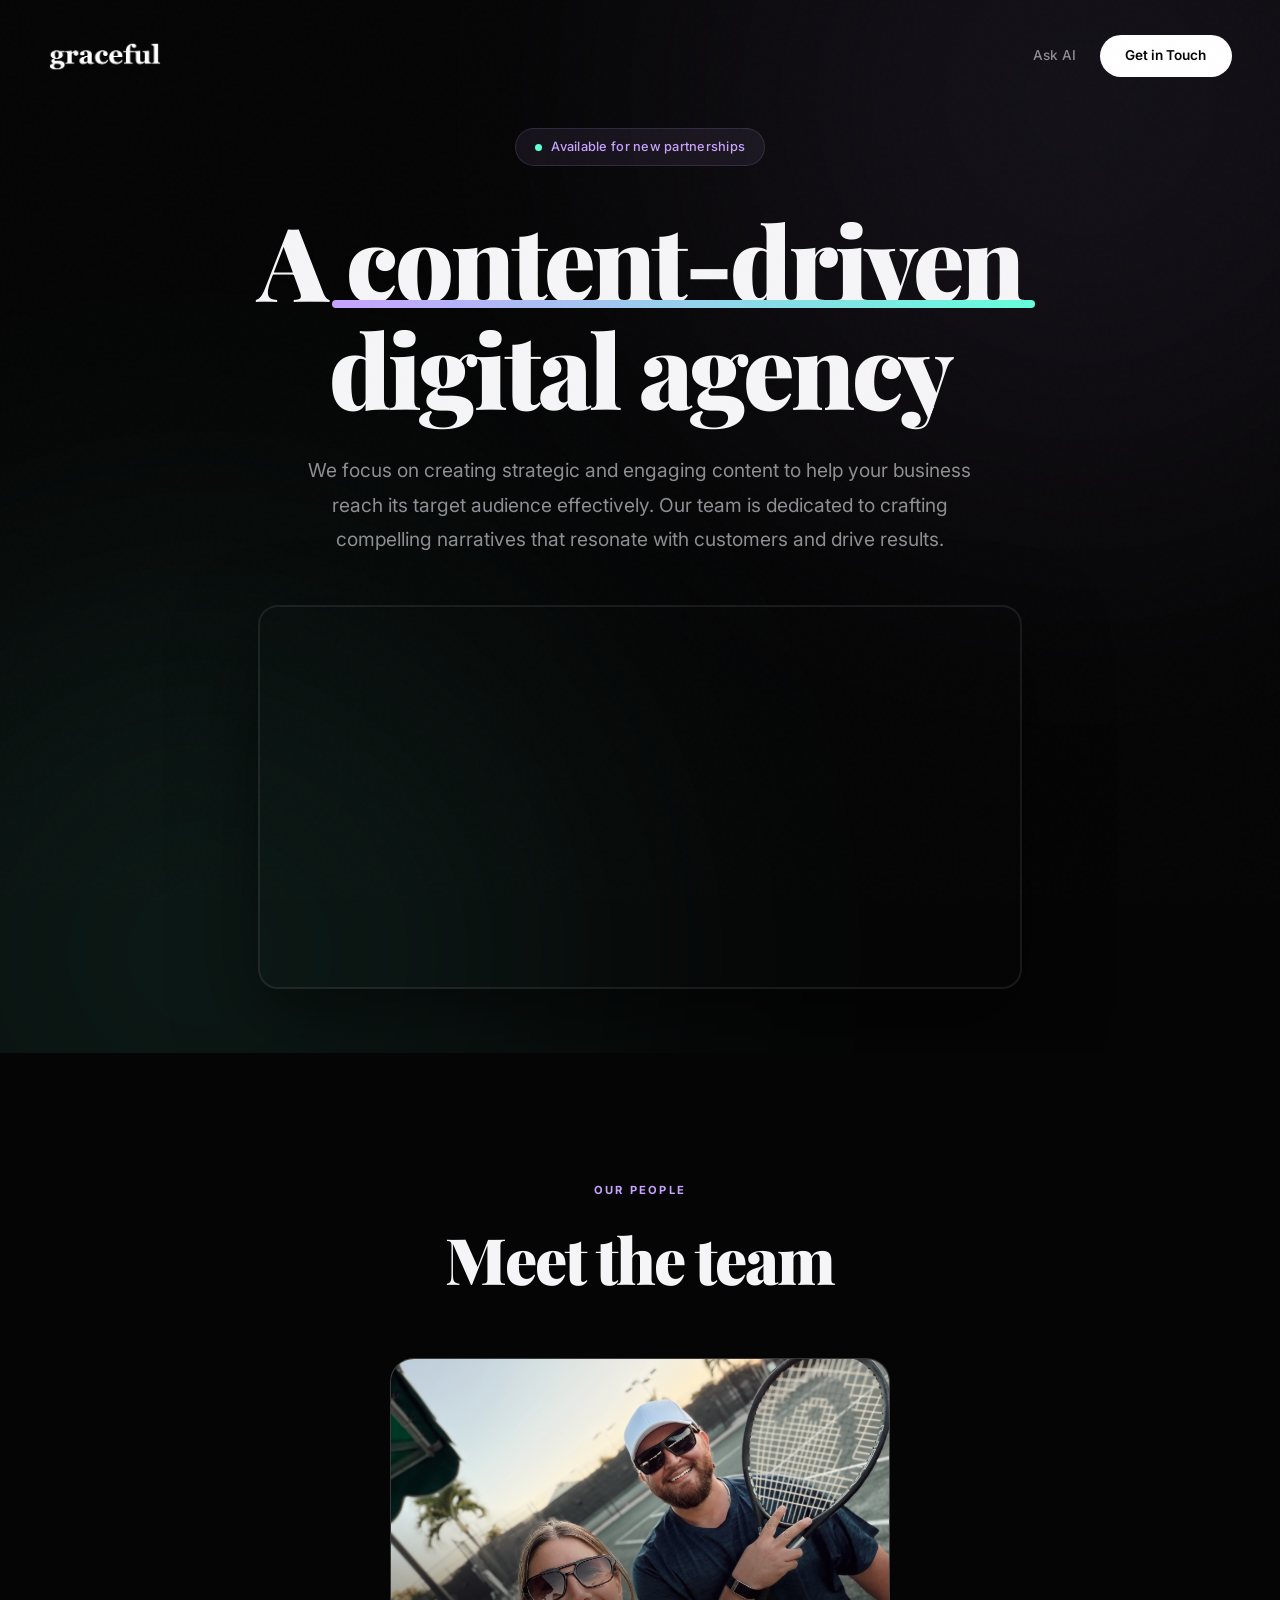
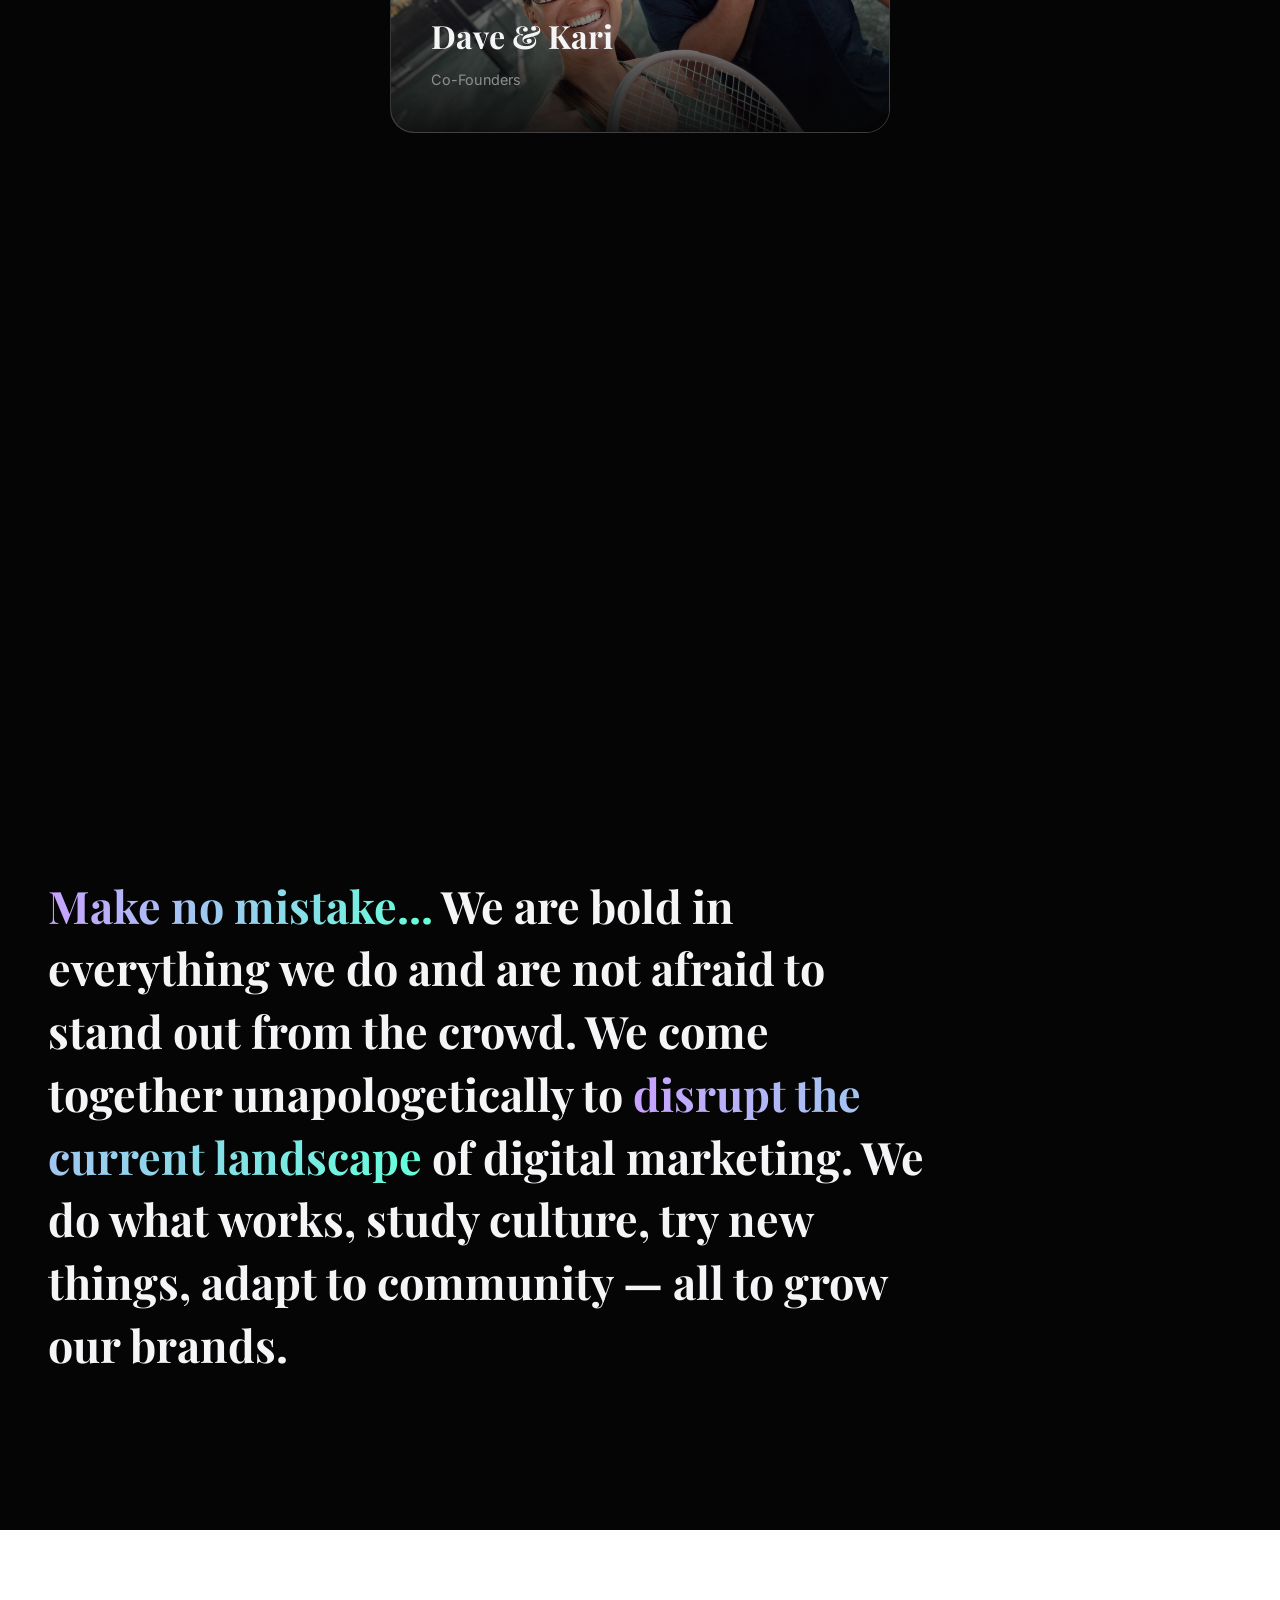
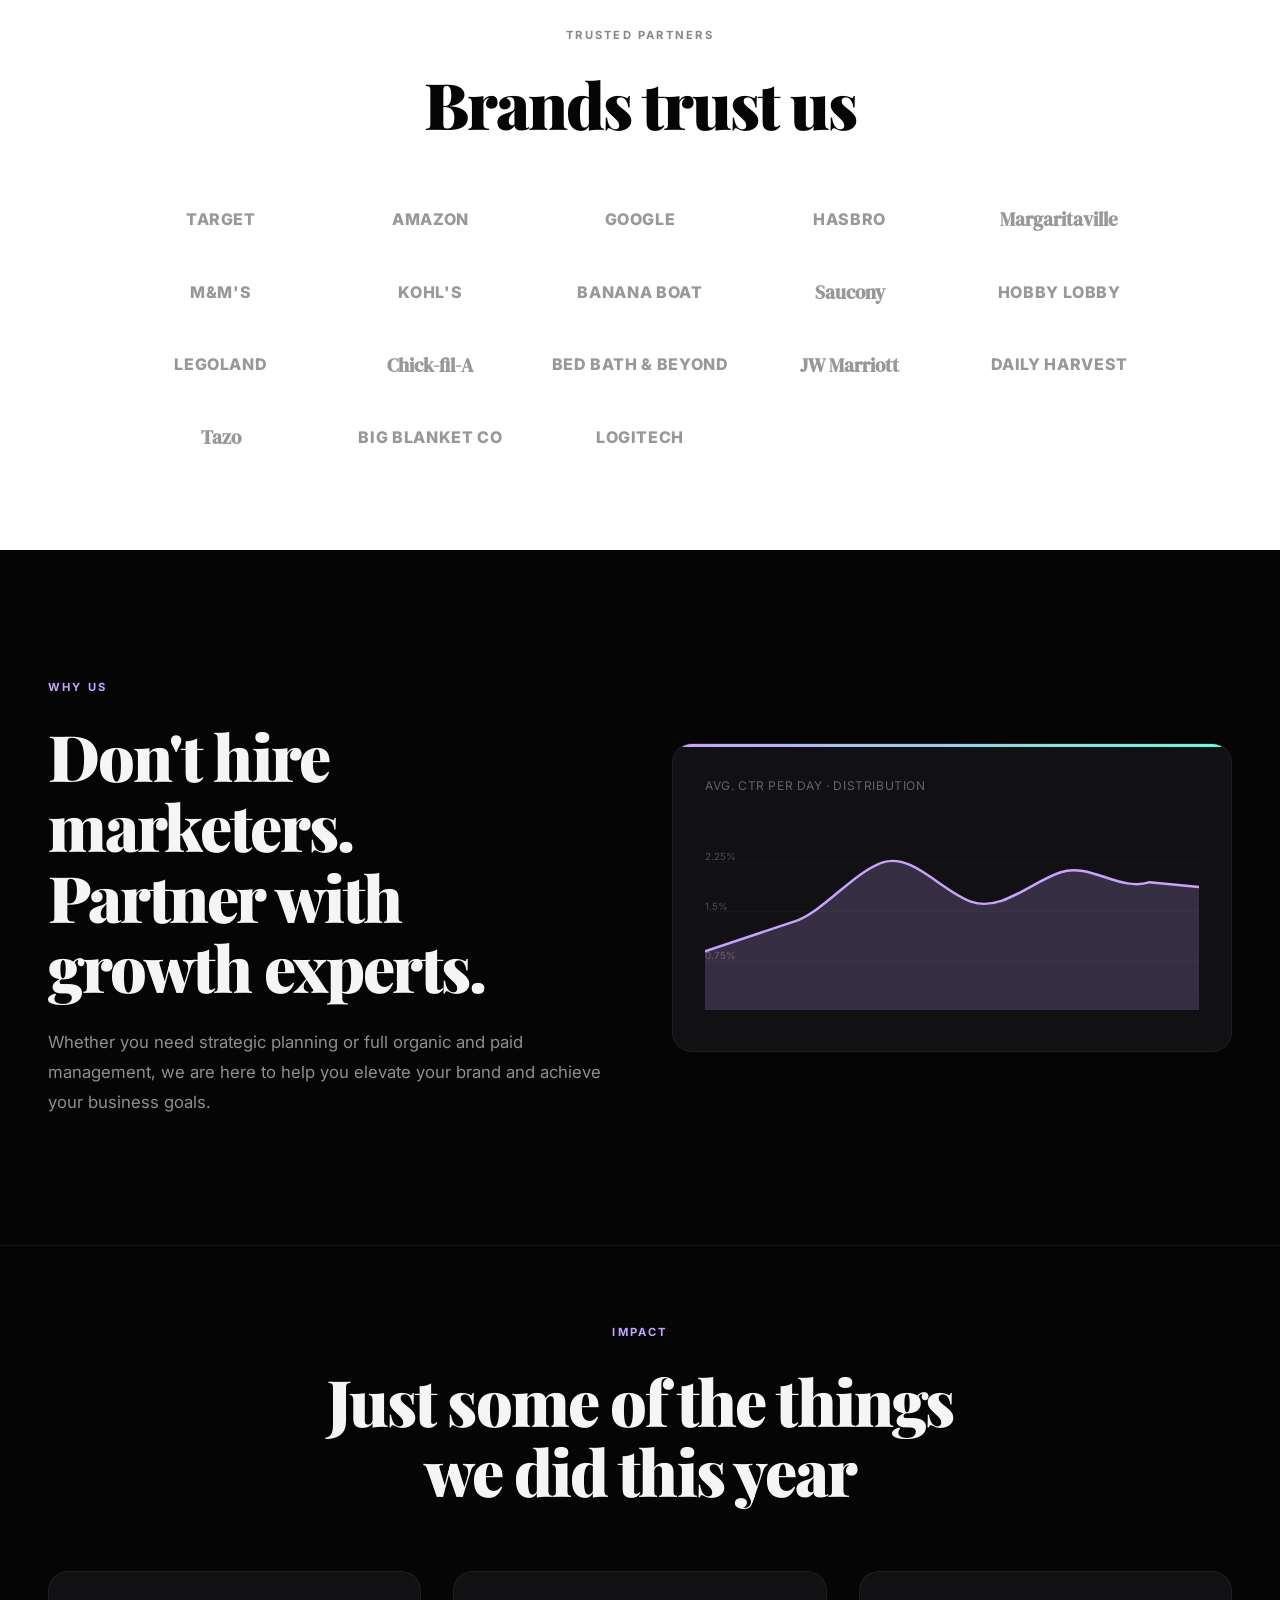
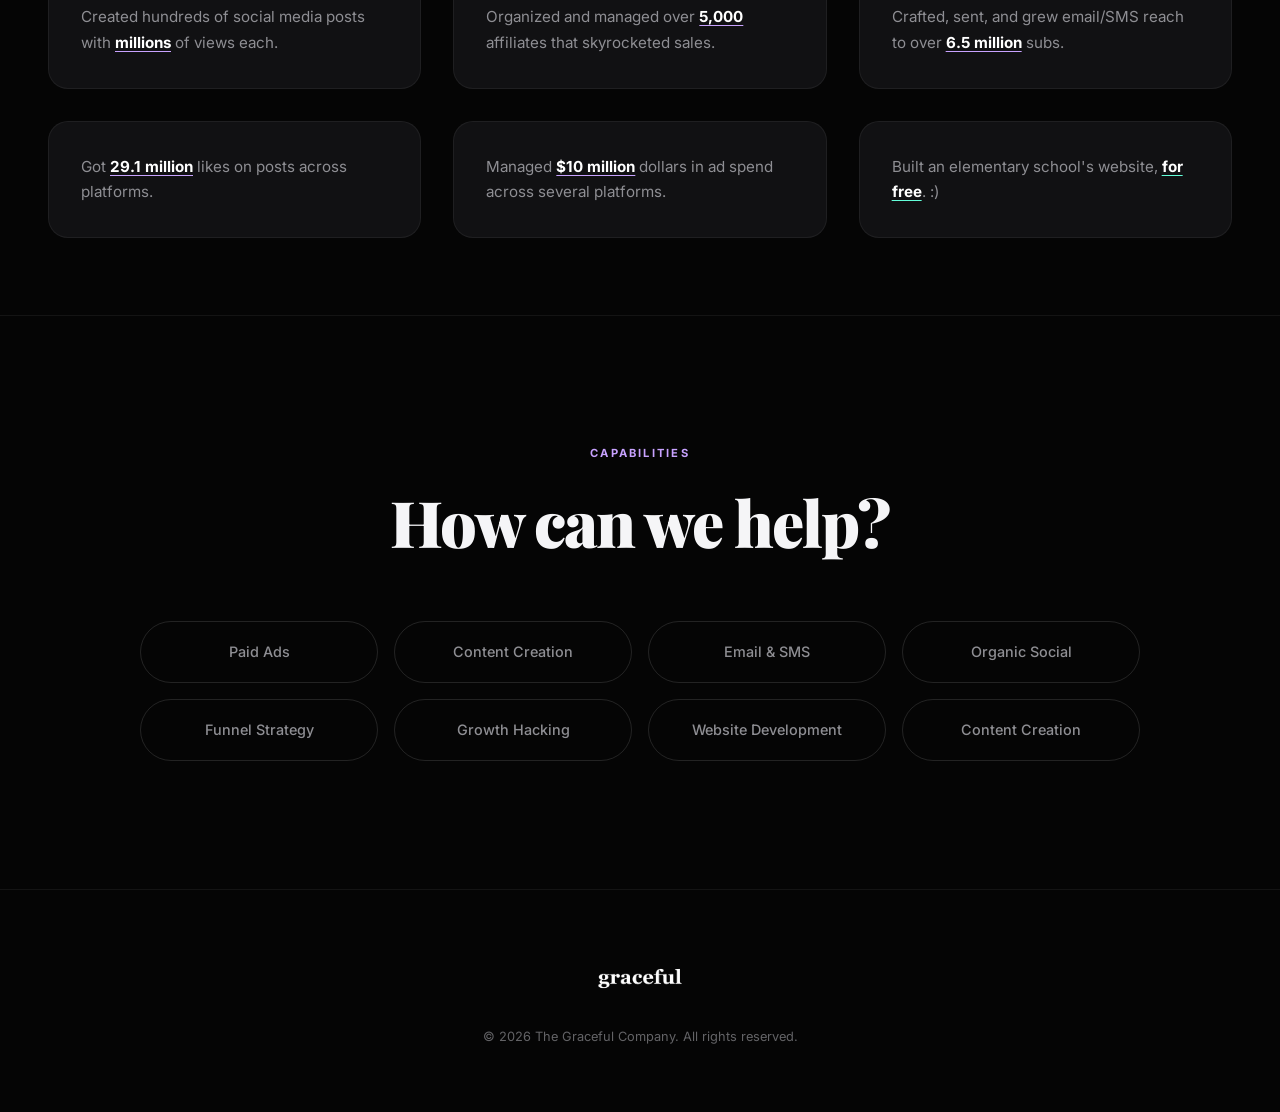
==== commit 2550c647: "Add AI-powered Q&A page with search bar and follow-up suggestions New ask.html: an 'Information at y" ====
--- a/index.html
+++ b/index.html
@@ -5,6 +5,8 @@
   <meta name="viewport" content="width=device-width, initial-scale=1.0" />
   <title>graceful — A Content-Driven Digital Agency</title>
   <link href="https://fonts.googleapis.com/css2?family=DM+Serif+Display:ital@0;1&family=Inter:wght@300;400;500;600;700;800;900&family=Playfair+Display:ital,wght@0,400;0,700;0,900;1,400;1,700&display=swap" rel="stylesheet" />
+  <link rel="icon" type="image/png" sizes="32x32" href="Logo/favicon.png" />
+  <link rel="apple-touch-icon" sizes="180x180" href="Logo/apple-touch-icon.png" />
   <style>
     *, *::before, *::after { margin: 0; padding: 0; box-sizing: border-box; }
 
@@ -60,6 +62,12 @@
       color: var(--white);
     }
     .logo img { height: 64px; width: auto; display: block; }
+    .nav-links { display: flex; align-items: center; gap: 1.5rem; }
+    .nav-link {
+      font-size: 0.85rem; font-weight: 500; color: var(--text-muted);
+      transition: color 0.3s;
+    }
+    .nav-link:hover { color: var(--white); }
     .nav-cta {
       padding: 0.6rem 1.6rem; border-radius: 100px;
       background: var(--white); color: var(--bg);
@@ -385,8 +393,10 @@
       margin-bottom: 1.5rem;
       display: inline-flex; align-items: center; gap: 0.5rem;
     }
+    .footer-logo img { height: 48px; width: auto; }
     .footer-links {
       display: flex; justify-content: center; gap: 2rem;
+      flex-wrap: wrap;
       margin-bottom: 2rem;
     }
     .footer-links a {
@@ -416,11 +426,129 @@
       .team-grid { grid-template-columns: repeat(auto-fill, minmax(110px, 1fr)); gap: 1.5rem; }
     }
     @media (max-width: 640px) {
-      .phone-mockup { border-radius: 16px; }
-      .services-grid { grid-template-columns: 1fr 1fr; }
-      .brands-grid { grid-template-columns: repeat(3, 1fr); gap: 1.5rem; }
+      /* Nav */
+      .logo img { height: 48px; }
+      .nav-cta { padding: 0.5rem 1.2rem; font-size: 0.8rem; }
+
+      /* Hero */
+      .hero { padding: 6rem 0 3rem; }
+      .hero-badge { margin-bottom: 1.5rem; font-size: 0.75rem; }
+      .hero h1 { margin-bottom: 1.5rem; }
+      .hero-desc { margin-bottom: 2rem; }
+
+      /* Phone video */
+      .phone-video-wrap video {
+        border-radius: 14px;
+        box-shadow: 0 20px 50px rgba(0,0,0,0.4);
+      }
+
+      /* Team */
       .team-grid { grid-template-columns: repeat(3, 1fr); gap: 1rem; }
       .team-avatar { width: 90px; height: 90px; }
+      .team-header { margin-bottom: 2.5rem; }
+      .team-founders { margin-bottom: 2.5rem; }
+      .founder-card .founder-overlay { padding: 1.5rem; }
+      .founder-card h3 { font-size: 1.6rem; }
+
+      /* Brands */
+      .brands-grid { grid-template-columns: repeat(3, 1fr); gap: 1.5rem; }
+
+      /* Services */
+      .services-grid { grid-template-columns: 1fr 1fr; }
+      .service-pill { padding: 0.9rem 1.2rem; font-size: 0.85rem; }
+
+      /* Growth / Stats cards */
+      .growth-chart { padding: 1.5rem; border-radius: 16px; }
+      .stat-card { padding: 1.5rem; border-radius: 16px; }
+
+      /* Manifesto */
+      .manifesto { padding: clamp(3rem, 8vw, 10rem) 0; }
+
+      /* Section heading <br> removal for natural reflow */
+      .section-heading br { display: none; }
+
+      /* Footer */
+      footer { padding: 3rem 0; }
+      .footer-links { gap: 1.2rem; }
+    }
+
+    @media (max-width: 480px) {
+      /* ── NAV ── */
+      nav { padding: 1rem 0; }
+      nav.scrolled { padding: 0.6rem 0; }
+      .logo img { height: 40px; }
+      .nav-cta { padding: 0.45rem 1rem; font-size: 0.75rem; }
+
+      /* ── HERO ── */
+      .hero {
+        padding: 5rem 0 2rem;
+        min-height: auto;
+      }
+      .hero-badge {
+        font-size: 0.7rem;
+        padding: 0.35rem 0.9rem;
+        margin-bottom: 1rem;
+      }
+      .hero h1 { margin-bottom: 1rem; }
+      .hero-desc { margin-bottom: 1.5rem; line-height: 1.7; }
+      .hero-glow { width: 400px; height: 400px; }
+
+      /* ── PHONE VIDEO ── */
+      .phone-video-wrap { margin-top: 2rem; }
+      .phone-video-wrap video {
+        border-radius: 12px;
+        box-shadow: 0 15px 40px rgba(0,0,0,0.35);
+      }
+
+      /* ── TEAM ── */
+      .team-header { margin-bottom: 2rem; }
+      .team-founders { margin-bottom: 2rem; }
+      .founder-card .founder-overlay { padding: 1.2rem; }
+      .founder-card h3 { font-size: 1.4rem; }
+      .founder-card .role { font-size: 0.8rem; }
+      .team-grid {
+        grid-template-columns: repeat(2, 1fr);
+        gap: 1.5rem 1rem;
+      }
+      .team-avatar { width: 80px; height: 80px; }
+      .team-name { font-size: 0.9rem; }
+      .team-role { font-size: 0.7rem; }
+
+      /* ── MANIFESTO ── */
+      .manifesto { padding: clamp(2.5rem, 6vw, 5rem) 0; }
+
+      /* ── BRANDS ── */
+      .brands-header { margin-bottom: 2.5rem; }
+      .brands-grid {
+        grid-template-columns: repeat(2, 1fr);
+        gap: 1.2rem 1.5rem;
+      }
+      .brand-logo { font-size: 0.85rem; }
+      .brand-logo.serif { font-size: 1.05rem; }
+
+      /* ── GROWTH ── */
+      .growth-chart { padding: 1.2rem; border-radius: 14px; }
+
+      /* ── STATS ── */
+      .stats-header { margin-bottom: 2.5rem; }
+      .stat-card { padding: 1.2rem; border-radius: 14px; }
+      .stat-card p { font-size: 0.9rem; }
+
+      /* ── SERVICES ── */
+      .services-header { margin-bottom: 2.5rem; }
+      .services-grid {
+        grid-template-columns: 1fr;
+        gap: 0.75rem;
+        max-width: 320px;
+        margin: 0 auto;
+      }
+      .service-pill { padding: 0.85rem 1rem; font-size: 0.85rem; }
+
+      /* ── FOOTER ── */
+      footer { padding: 2.5rem 0; }
+      .footer-logo img { height: 36px; width: auto; }
+      .footer-copy { font-size: 0.75rem; }
+      .footer-links { gap: 0.8rem 1rem; }
     }
 
     /* ── NOISE TEXTURE ── */
@@ -437,7 +565,10 @@
   <nav id="navbar">
     <div class="container">
       <a href="#" class="logo"><img src="Logo/graceful-w.png.webp" alt="graceful" /></a>
-      <a href="mailto:hi@thegracefulcompany.com" class="nav-cta">Get in Touch</a>
+      <div class="nav-links">
+        <a href="ask.html" class="nav-link">Ask AI</a>
+        <a href="mailto:hi@thegracefulcompany.com" class="nav-cta">Get in Touch</a>
+      </div>
     </div>
   </nav>
 
@@ -691,7 +822,7 @@
   <!-- FOOTER -->
   <footer>
     <div class="container">
-      <div class="footer-logo"><img src="Logo/graceful-w.png.webp" alt="graceful" style="height:48px; width:auto;" /></div>
+      <div class="footer-logo"><img src="Logo/graceful-w.png.webp" alt="graceful" /></div>
       <div class="footer-copy">&copy; 2026 The Graceful Company. All rights reserved.</div>
     </div>
   </footer>
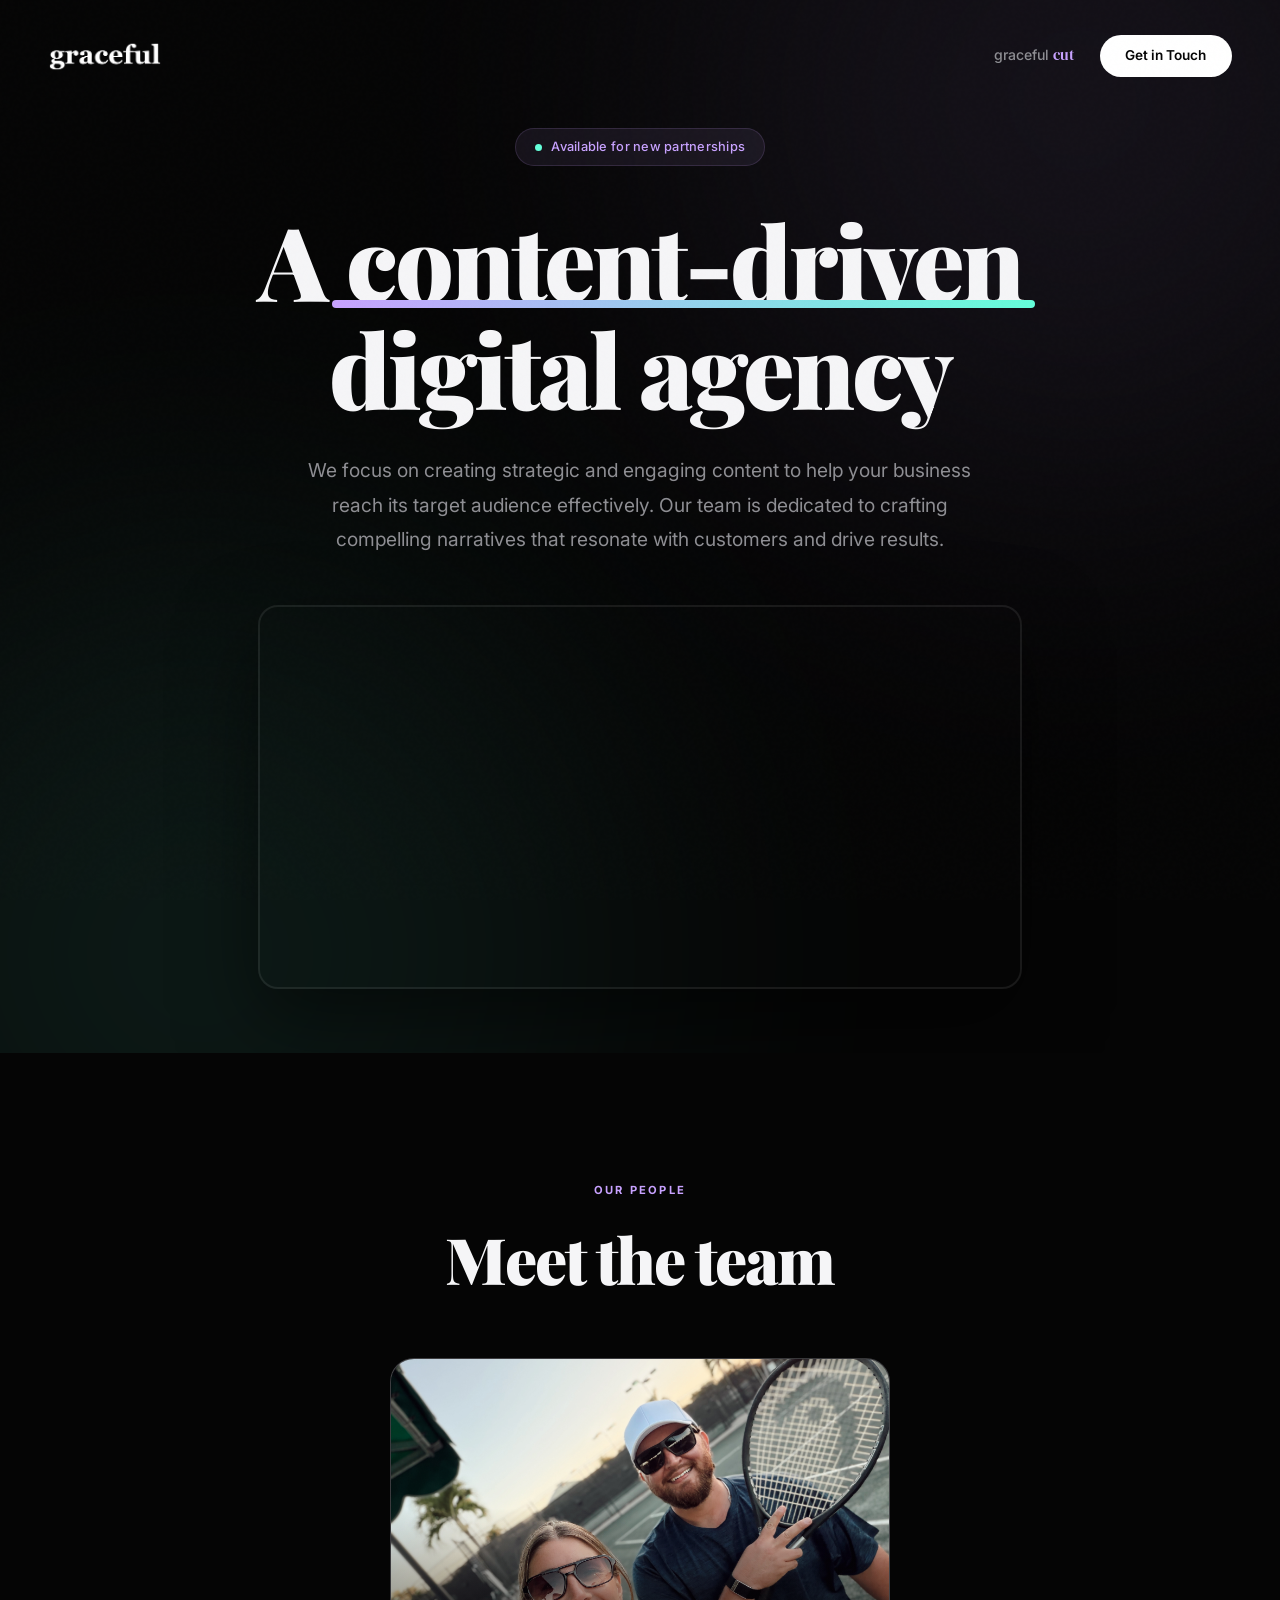
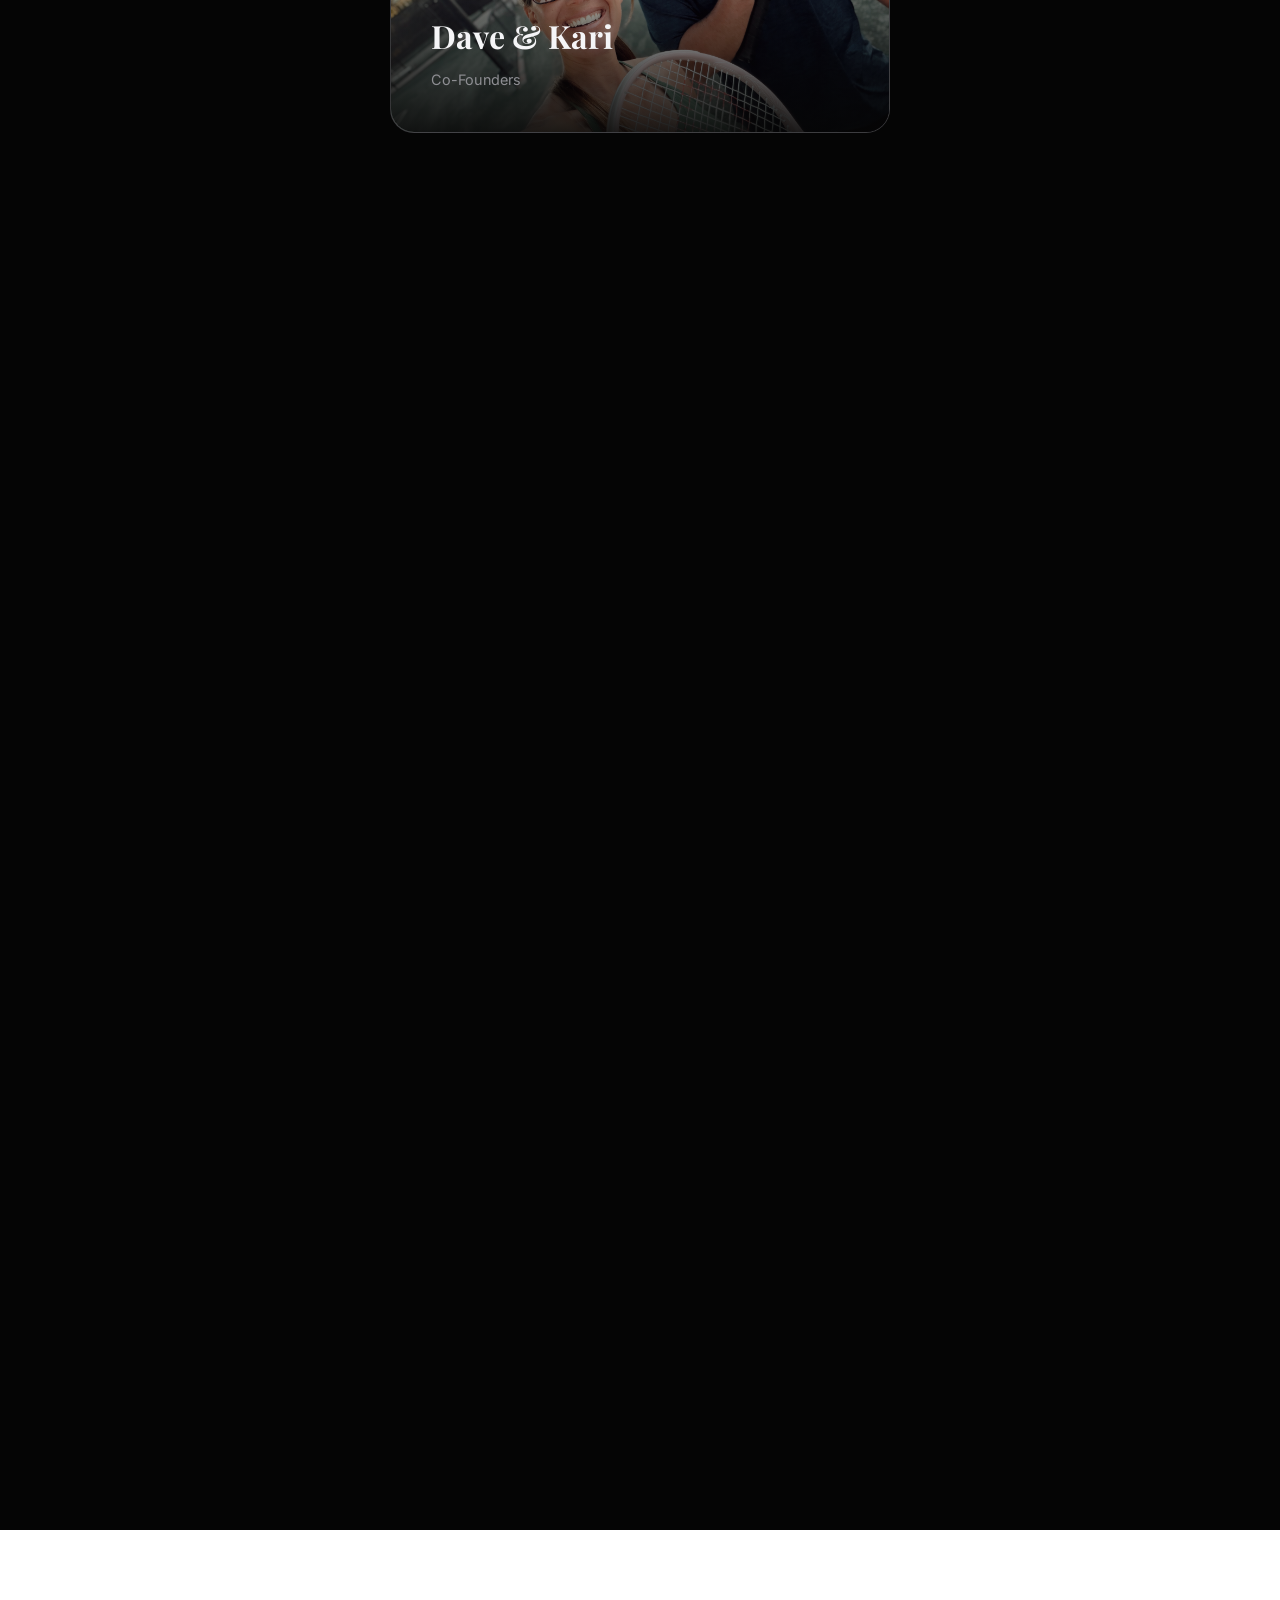
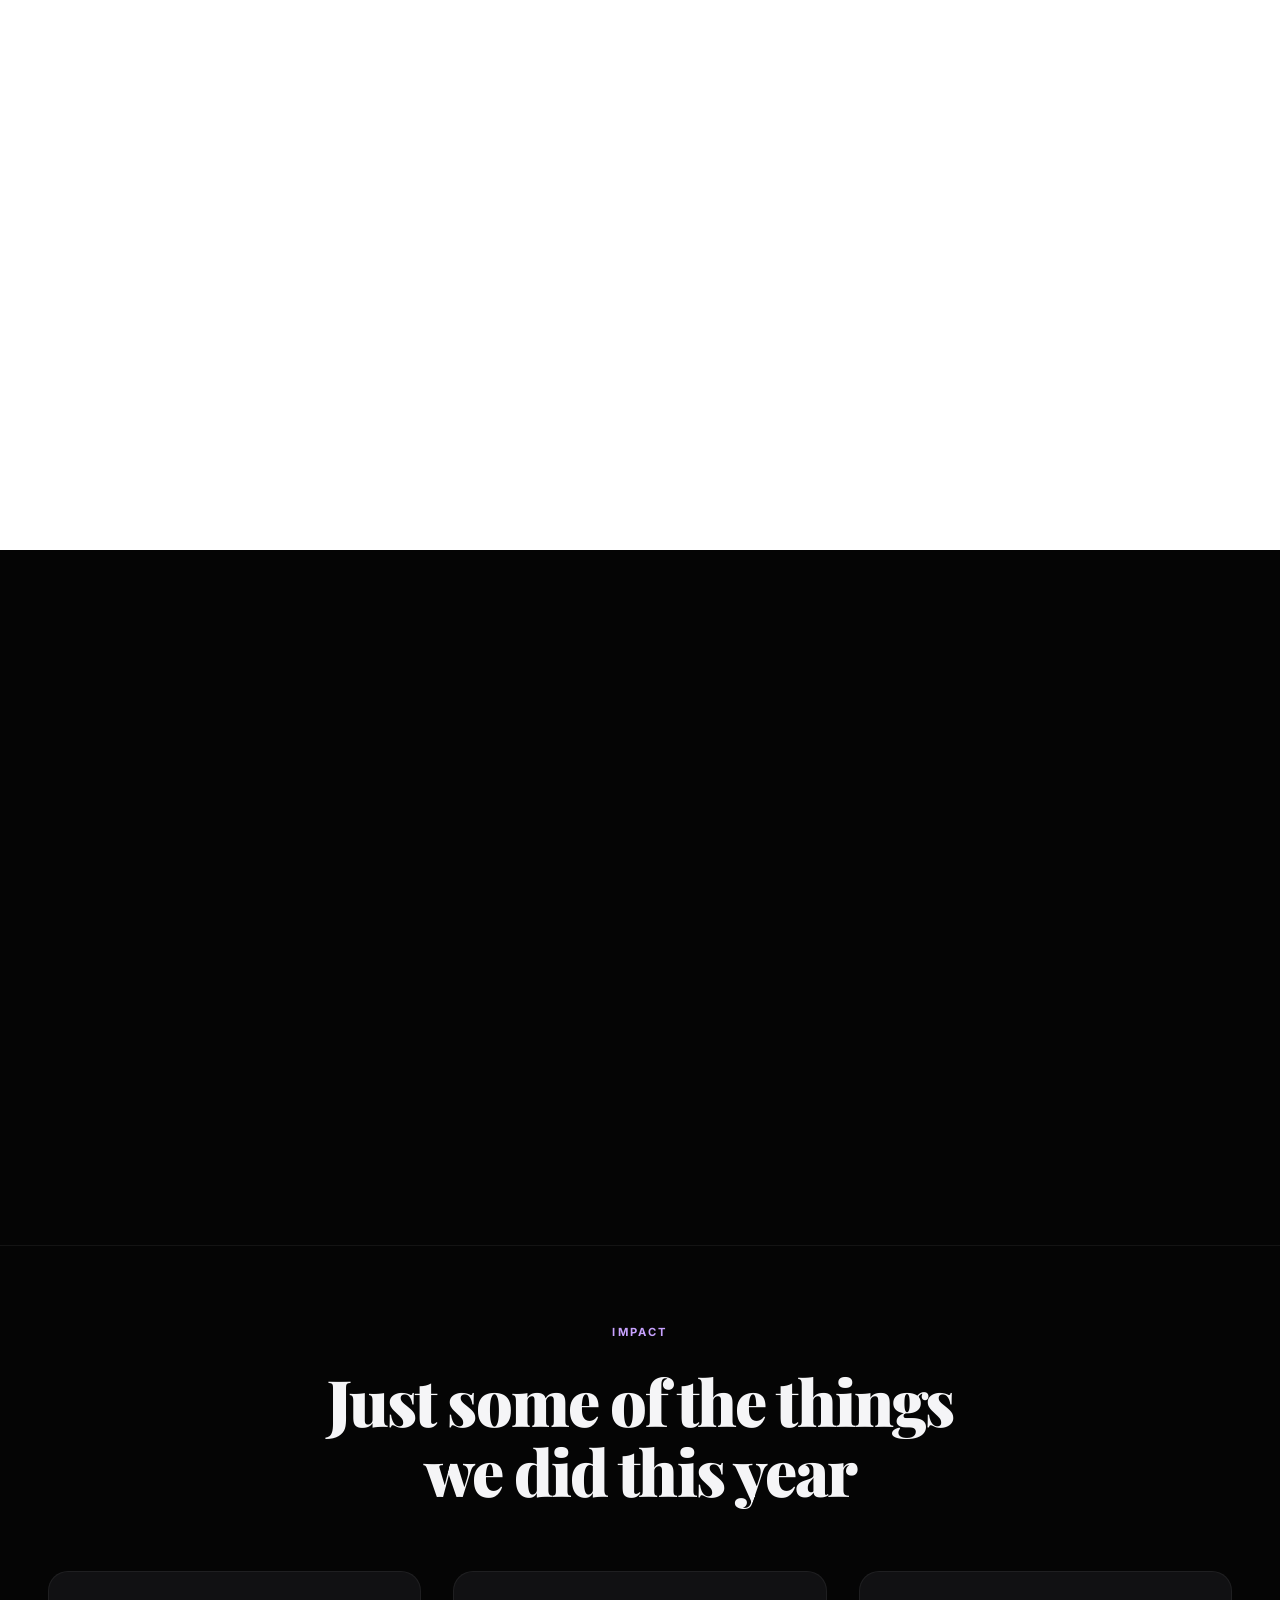
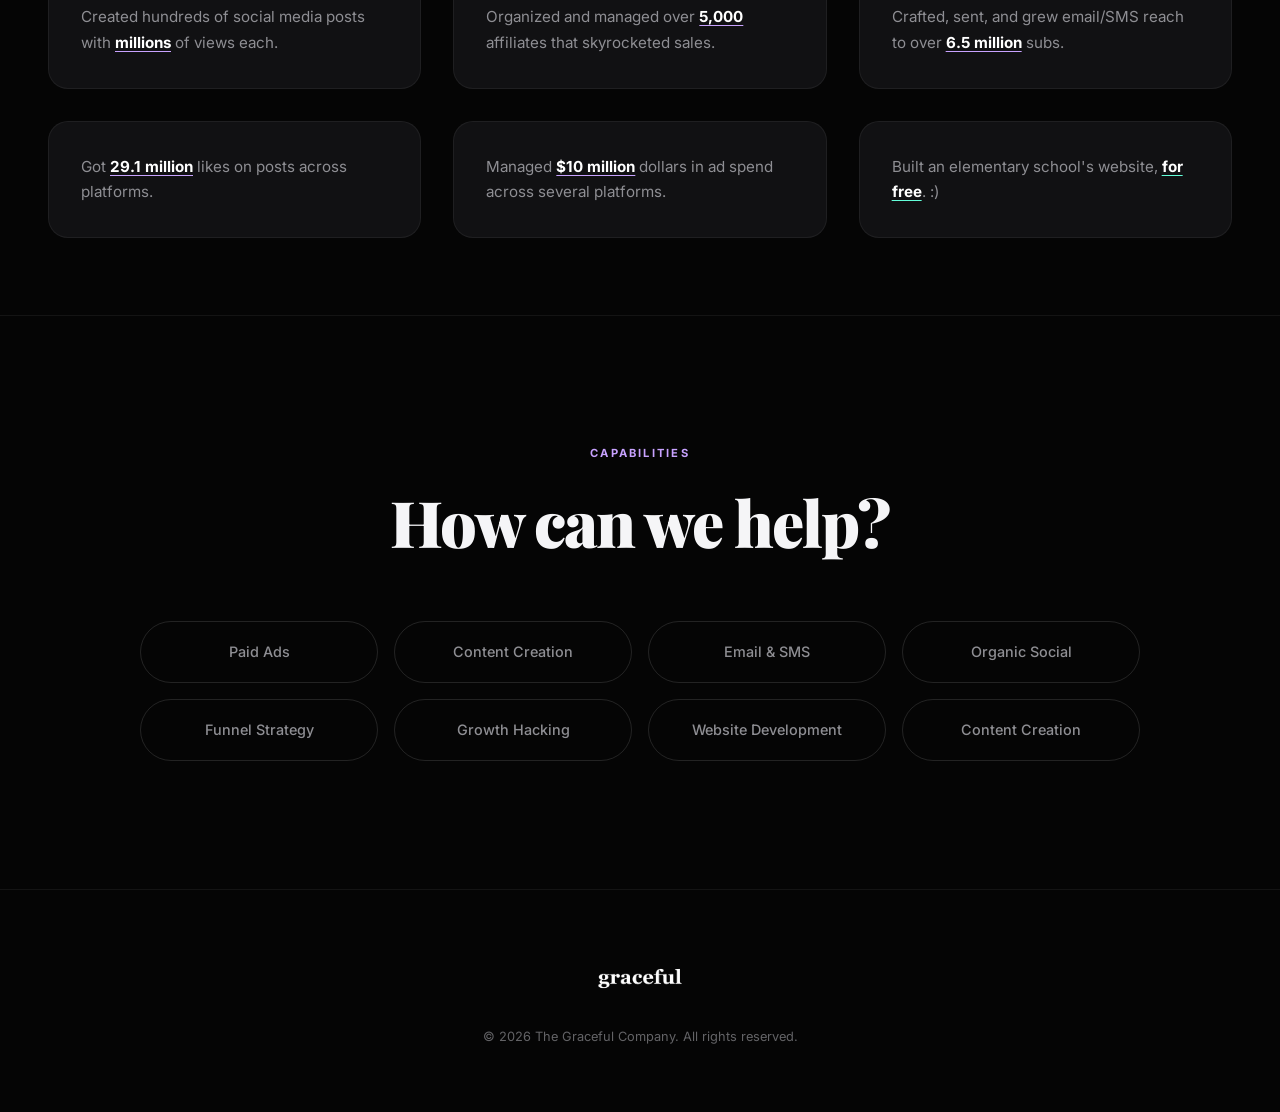
==== commit 19c4522b: "Add graceful cut link to homepage nav Co-Authored-By: Claude Fable 5 <noreply@anthropic.com> Claude-" ====
--- a/index.html
+++ b/index.html
@@ -62,12 +62,6 @@
       color: var(--white);
     }
     .logo img { height: 64px; width: auto; display: block; }
-    .nav-links { display: flex; align-items: center; gap: 1.5rem; }
-    .nav-link {
-      font-size: 0.85rem; font-weight: 500; color: var(--text-muted);
-      transition: color 0.3s;
-    }
-    .nav-link:hover { color: var(--white); }
     .nav-cta {
       padding: 0.6rem 1.6rem; border-radius: 100px;
       background: var(--white); color: var(--bg);
@@ -76,6 +70,16 @@
       border: none; cursor: pointer;
     }
     .nav-cta:hover { transform: scale(1.05); box-shadow: 0 0 30px rgba(255,255,255,0.15); }
+    .nav-links { display: flex; align-items: center; gap: 1.6rem; }
+    .nav-link {
+      font-size: 0.88rem; font-weight: 500; color: var(--text-muted);
+      transition: color 0.3s;
+    }
+    .nav-link em {
+      font-family: 'DM Serif Display', serif; font-style: normal;
+      color: var(--accent); font-size: 1.05em;
+    }
+    .nav-link:hover { color: var(--text); }
 
     /* ── HERO ── */
     .hero {
@@ -429,6 +433,8 @@
       /* Nav */
       .logo img { height: 48px; }
       .nav-cta { padding: 0.5rem 1.2rem; font-size: 0.8rem; }
+      .nav-links { gap: 1rem; }
+      .nav-link { font-size: 0.8rem; }
 
       /* Hero */
       .hero { padding: 6rem 0 3rem; }
@@ -478,6 +484,8 @@
       nav.scrolled { padding: 0.6rem 0; }
       .logo img { height: 40px; }
       .nav-cta { padding: 0.45rem 1rem; font-size: 0.75rem; }
+      .nav-links { gap: 0.8rem; }
+      .nav-link { font-size: 0.75rem; }
 
       /* ── HERO ── */
       .hero {
@@ -566,7 +574,7 @@
     <div class="container">
       <a href="#" class="logo"><img src="Logo/graceful-w.png.webp" alt="graceful" /></a>
       <div class="nav-links">
-        <a href="ask.html" class="nav-link">Ask AI</a>
+        <a href="editor/" class="nav-link">graceful <em>cut</em></a>
         <a href="mailto:hi@thegracefulcompany.com" class="nav-cta">Get in Touch</a>
       </div>
     </div>
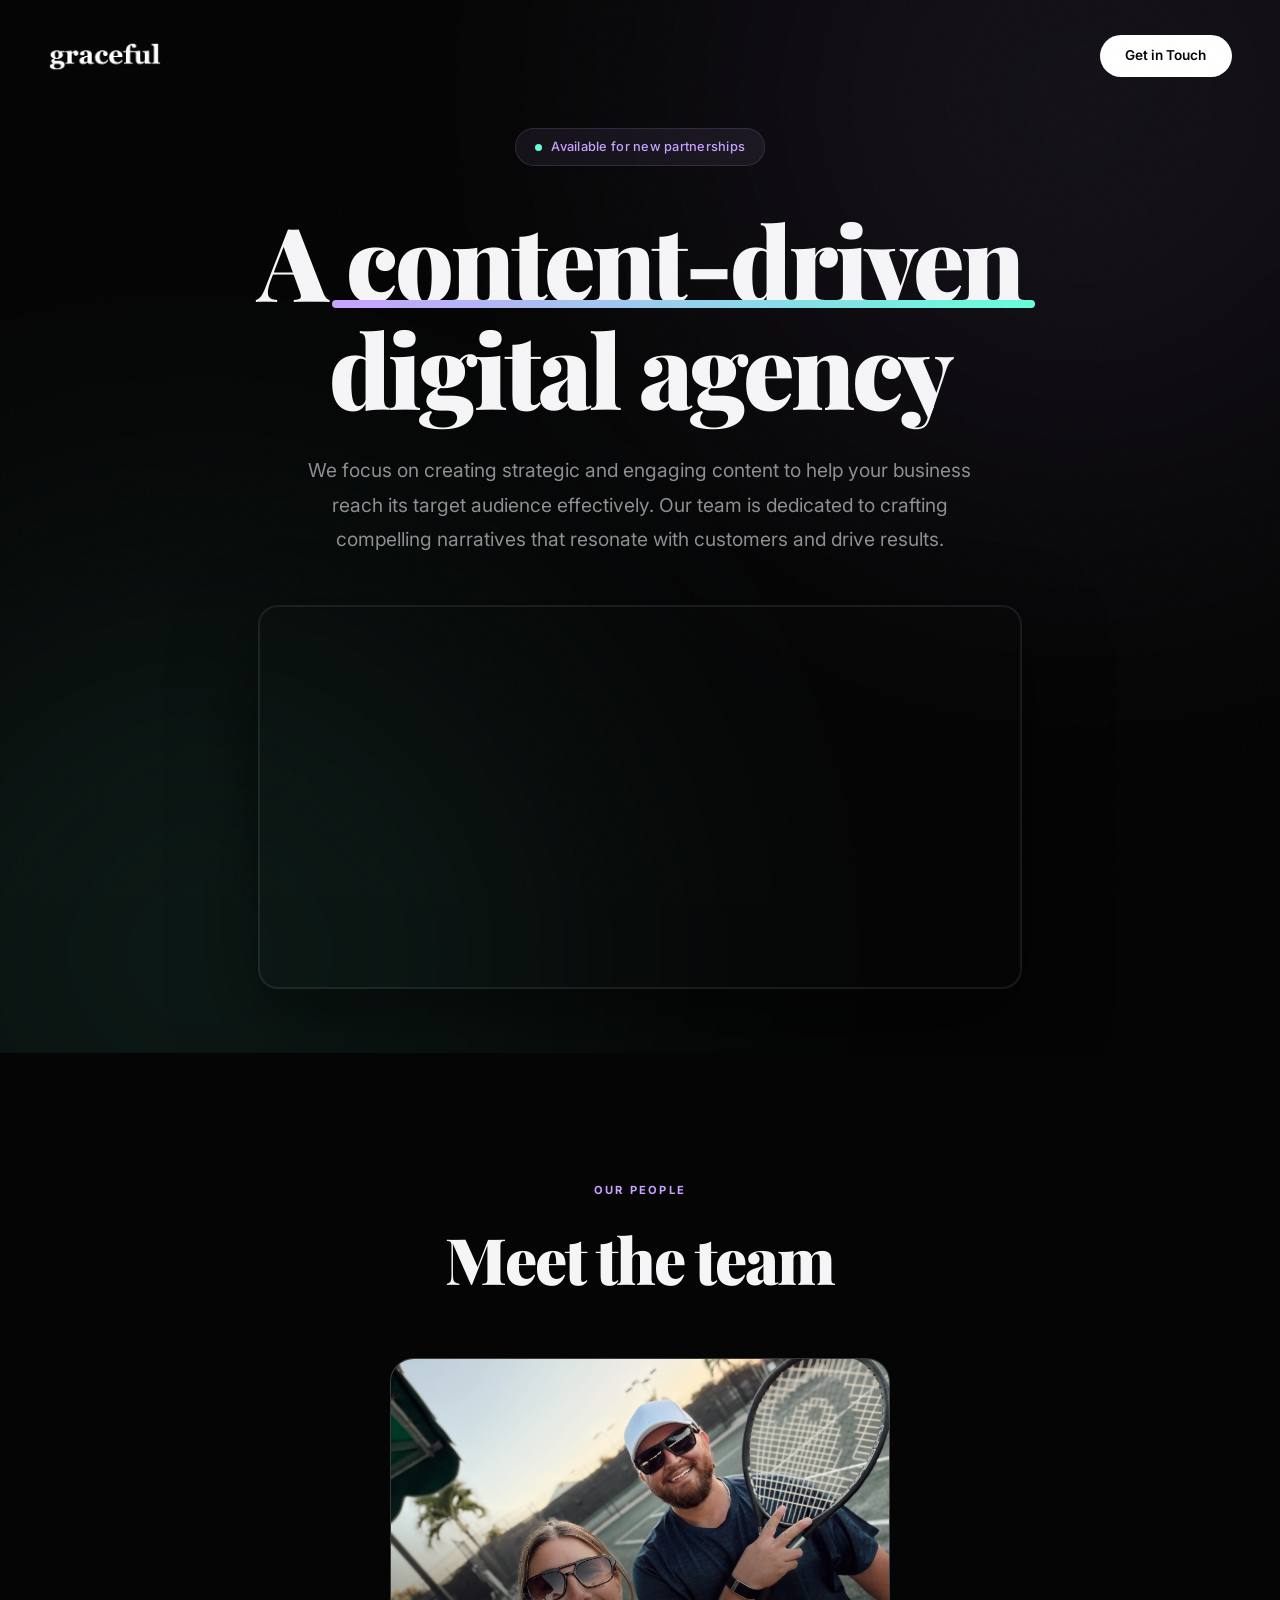
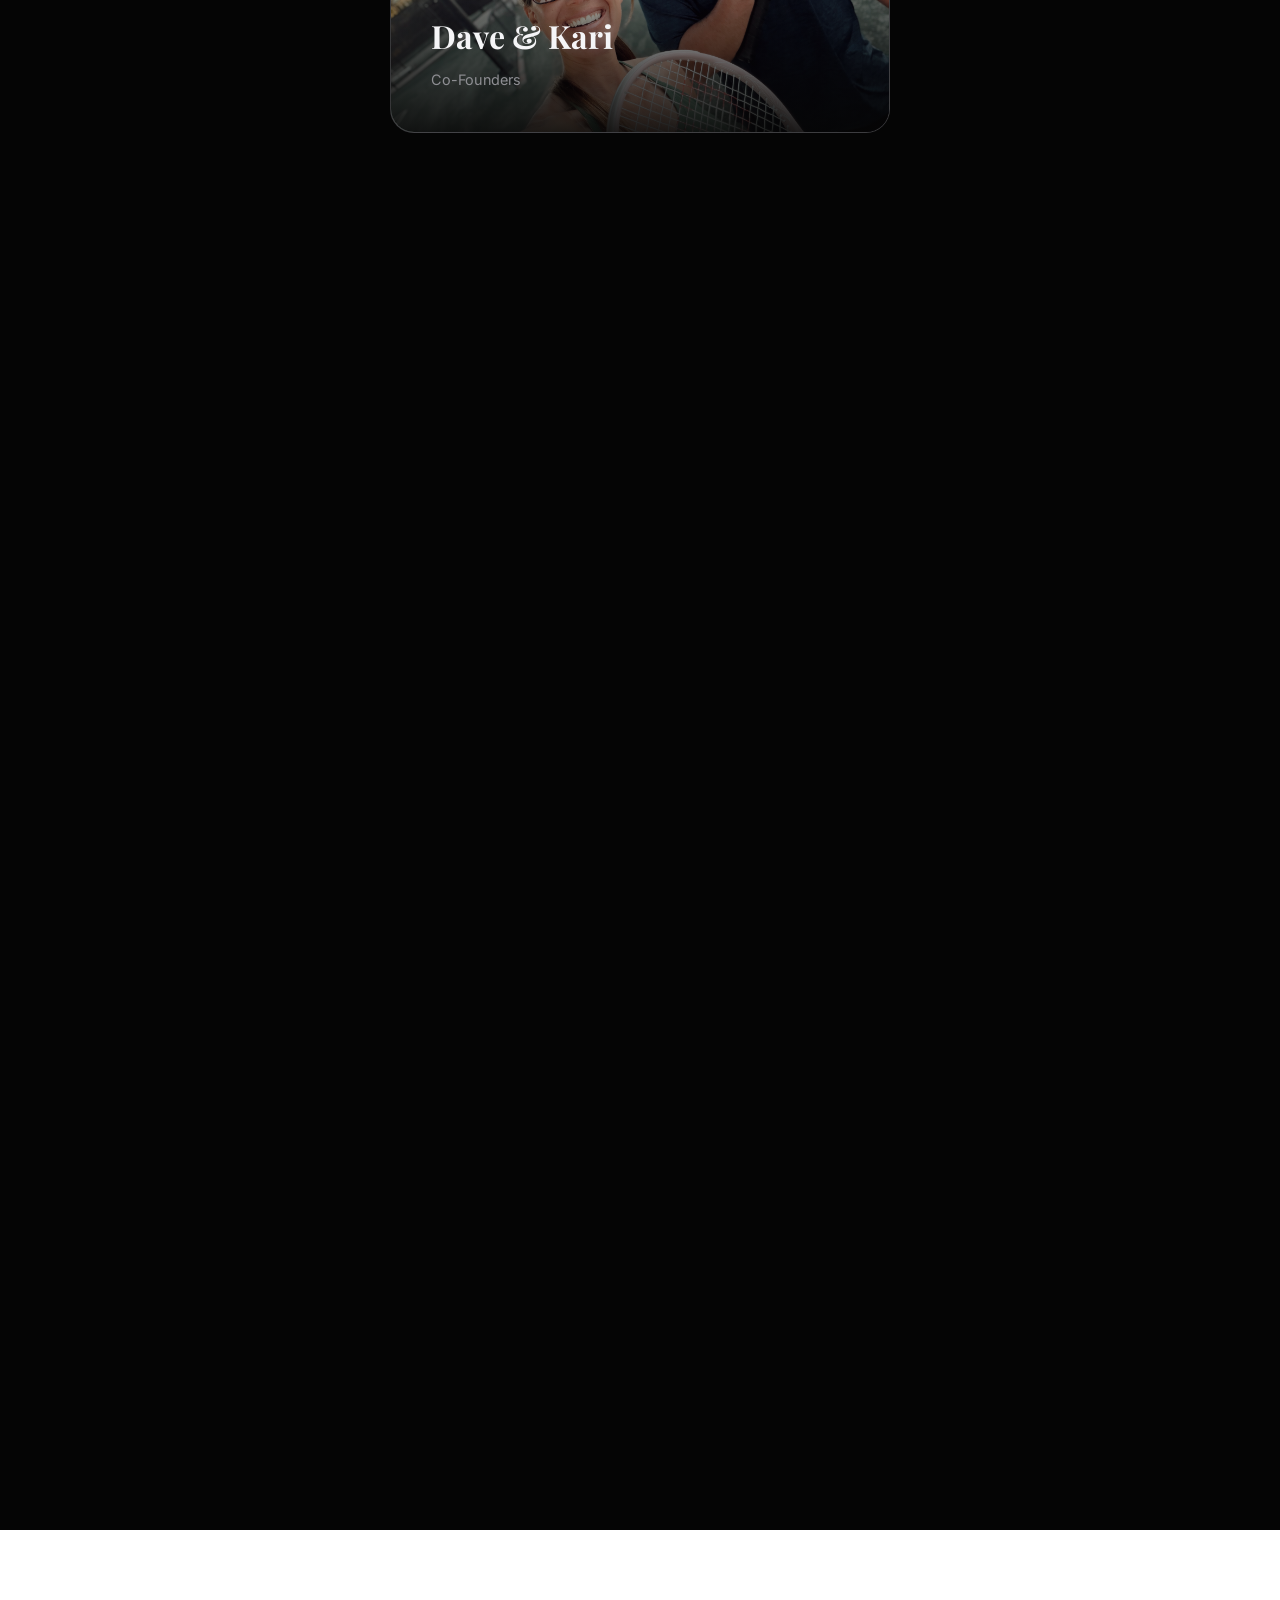
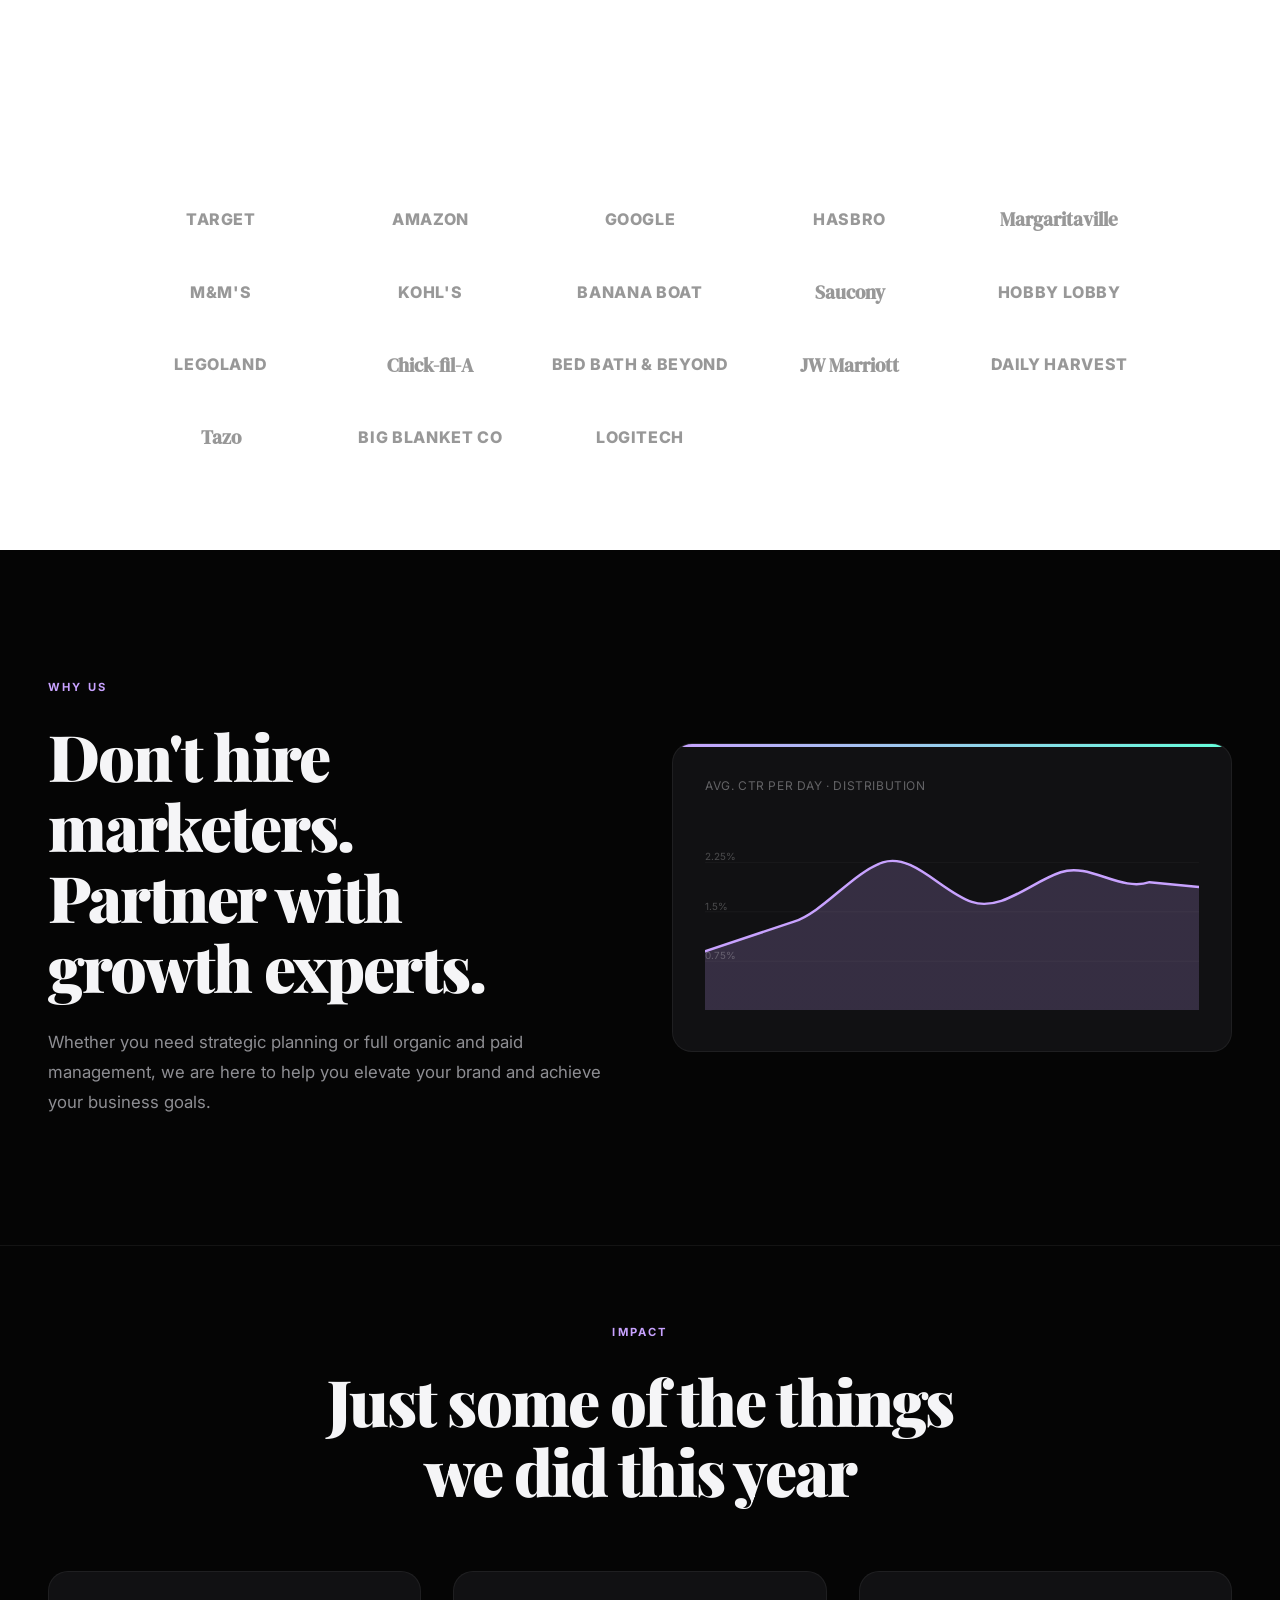
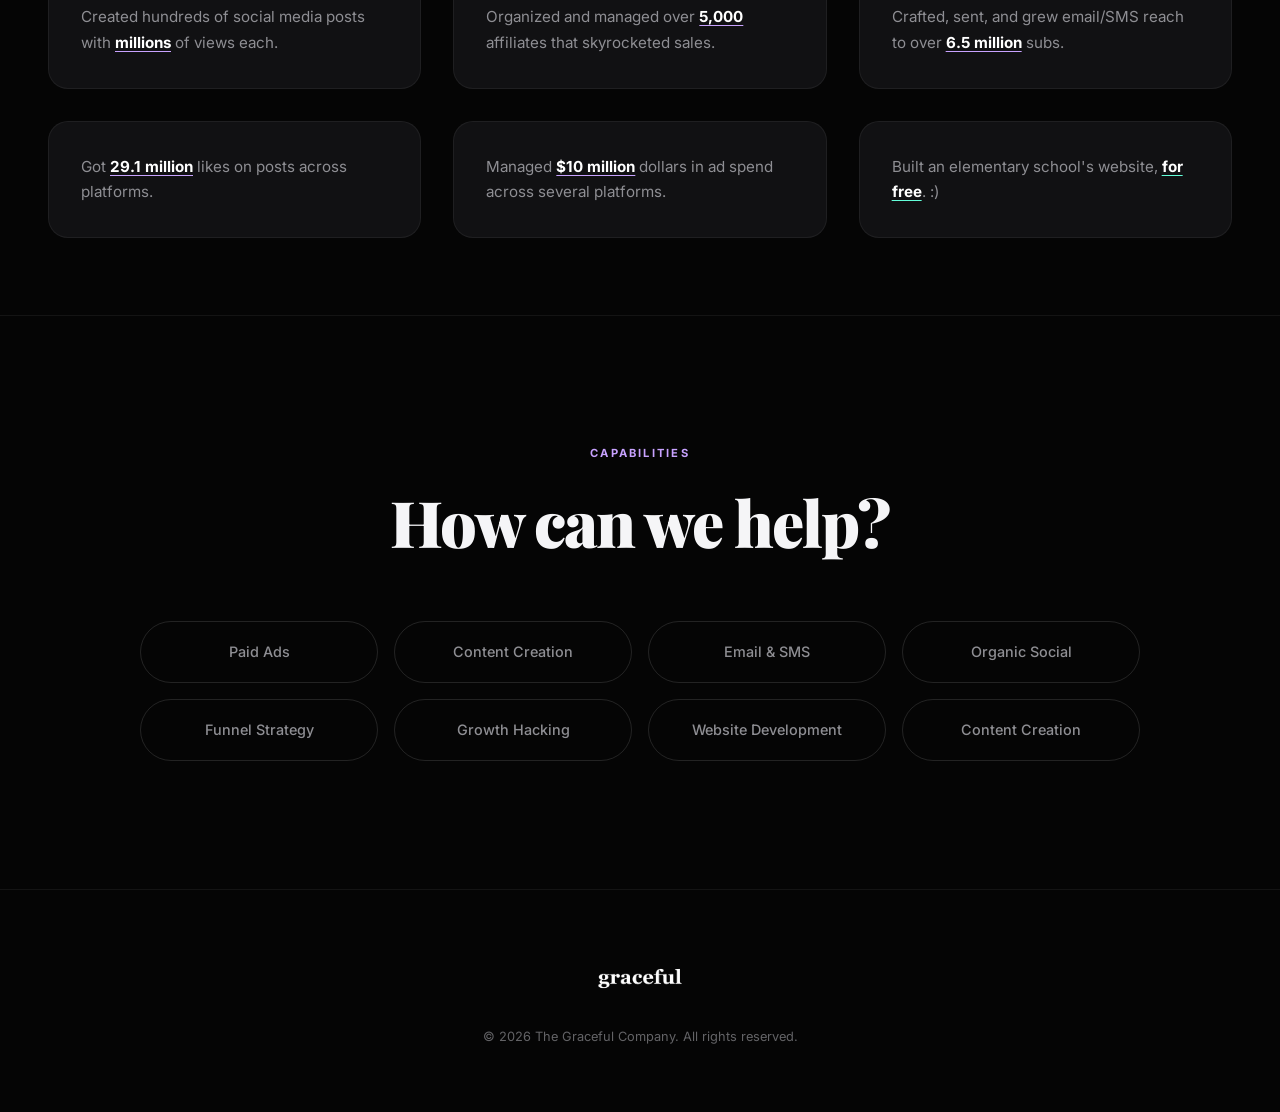
==== commit 7003f36d: "Hide editor from nav/search and add automatic failed-take removal - Remove the graceful cut link fro" ====
--- a/index.html
+++ b/index.html
@@ -70,16 +70,6 @@
       border: none; cursor: pointer;
     }
     .nav-cta:hover { transform: scale(1.05); box-shadow: 0 0 30px rgba(255,255,255,0.15); }
-    .nav-links { display: flex; align-items: center; gap: 1.6rem; }
-    .nav-link {
-      font-size: 0.88rem; font-weight: 500; color: var(--text-muted);
-      transition: color 0.3s;
-    }
-    .nav-link em {
-      font-family: 'DM Serif Display', serif; font-style: normal;
-      color: var(--accent); font-size: 1.05em;
-    }
-    .nav-link:hover { color: var(--text); }
 
     /* ── HERO ── */
     .hero {
@@ -433,8 +423,6 @@
       /* Nav */
       .logo img { height: 48px; }
       .nav-cta { padding: 0.5rem 1.2rem; font-size: 0.8rem; }
-      .nav-links { gap: 1rem; }
-      .nav-link { font-size: 0.8rem; }
 
       /* Hero */
       .hero { padding: 6rem 0 3rem; }
@@ -484,8 +472,6 @@
       nav.scrolled { padding: 0.6rem 0; }
       .logo img { height: 40px; }
       .nav-cta { padding: 0.45rem 1rem; font-size: 0.75rem; }
-      .nav-links { gap: 0.8rem; }
-      .nav-link { font-size: 0.75rem; }
 
       /* ── HERO ── */
       .hero {
@@ -573,10 +559,7 @@
   <nav id="navbar">
     <div class="container">
       <a href="#" class="logo"><img src="Logo/graceful-w.png.webp" alt="graceful" /></a>
-      <div class="nav-links">
-        <a href="editor/" class="nav-link">graceful <em>cut</em></a>
-        <a href="mailto:hi@thegracefulcompany.com" class="nav-cta">Get in Touch</a>
-      </div>
+      <a href="mailto:hi@thegracefulcompany.com" class="nav-cta">Get in Touch</a>
     </div>
   </nav>
 
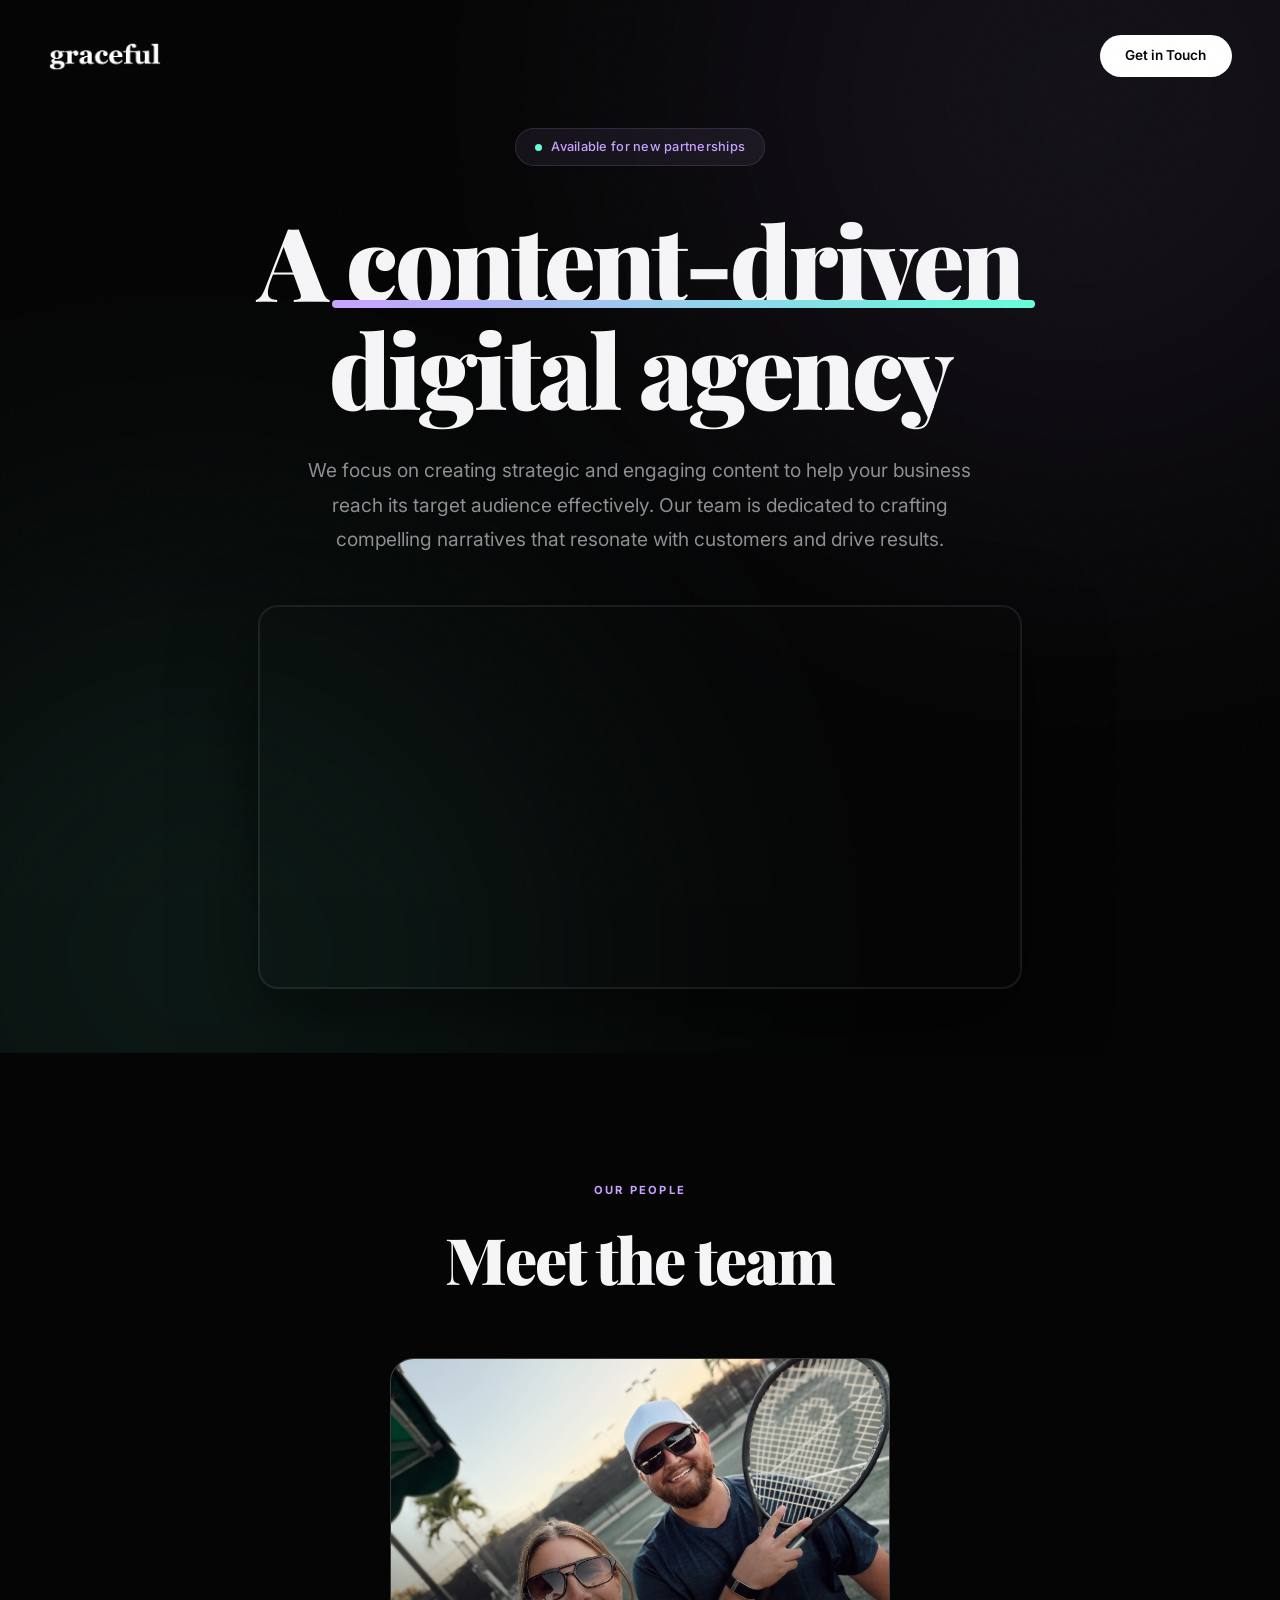
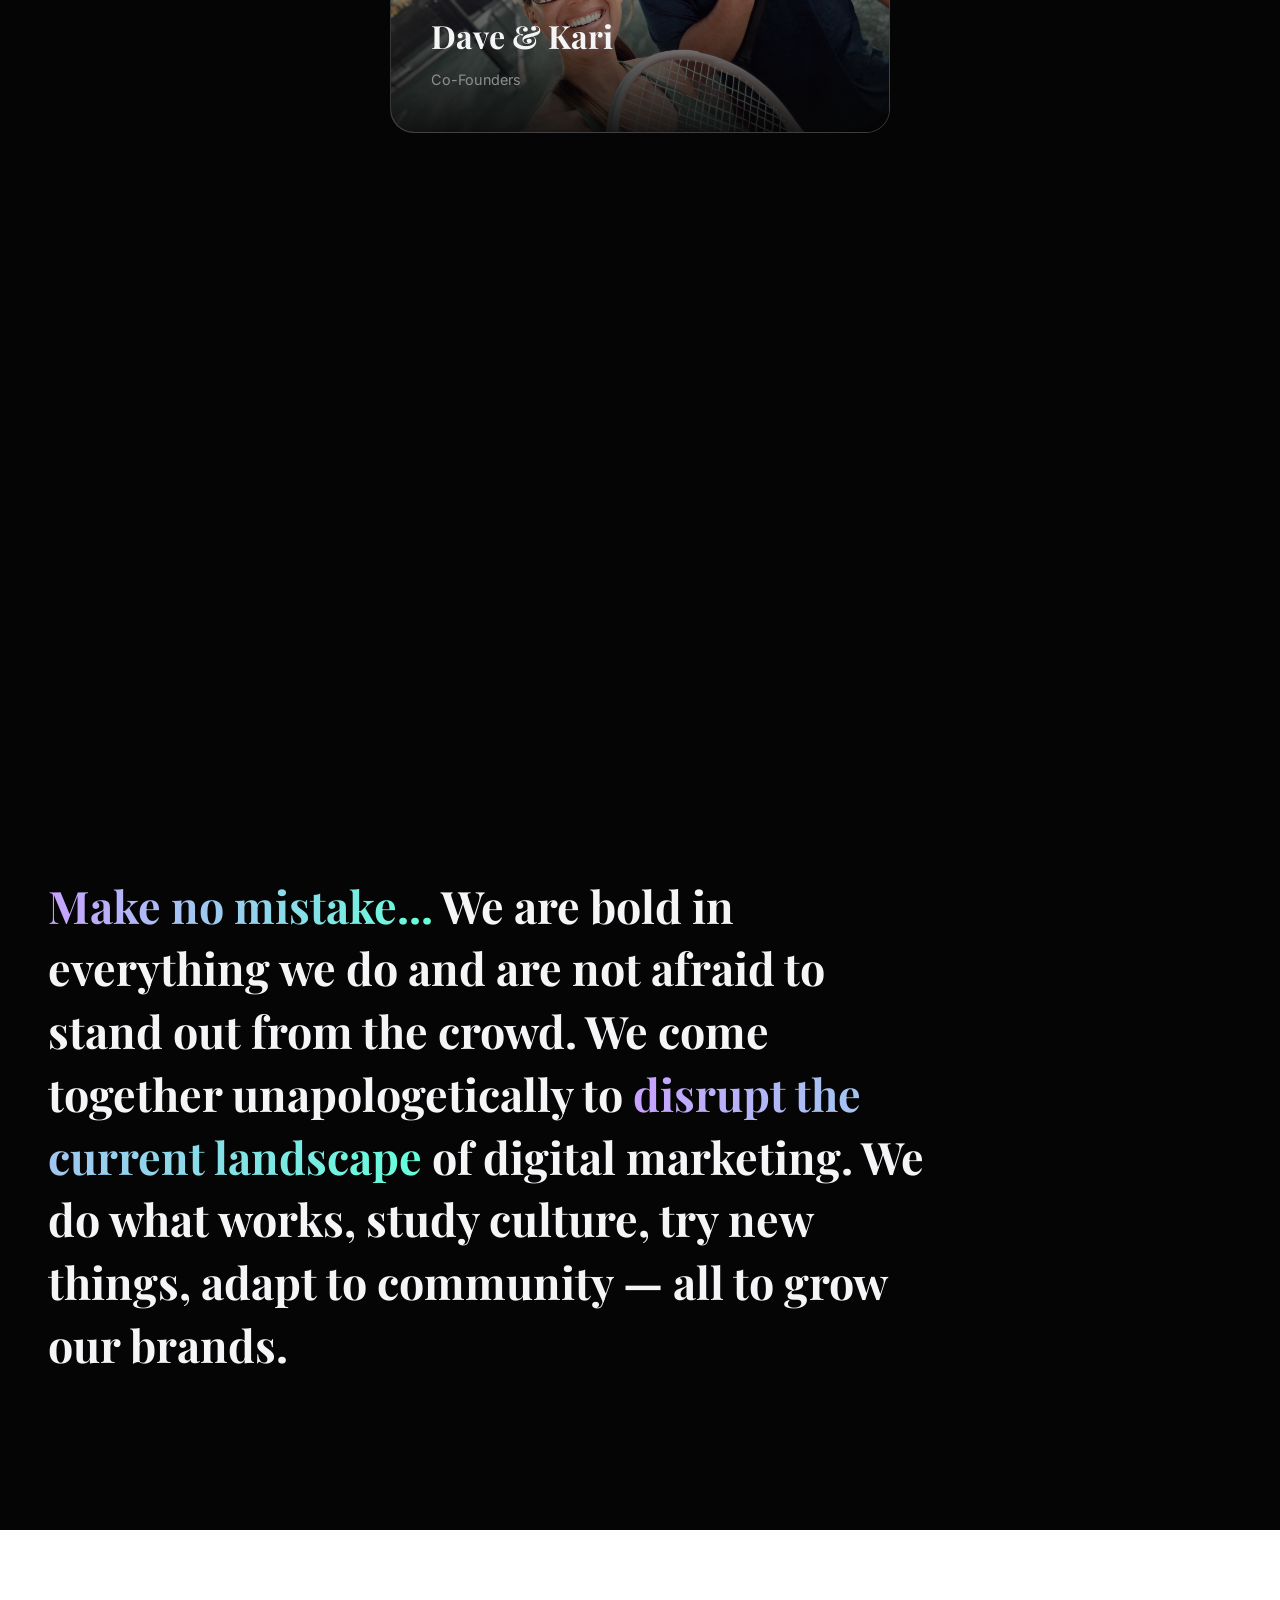
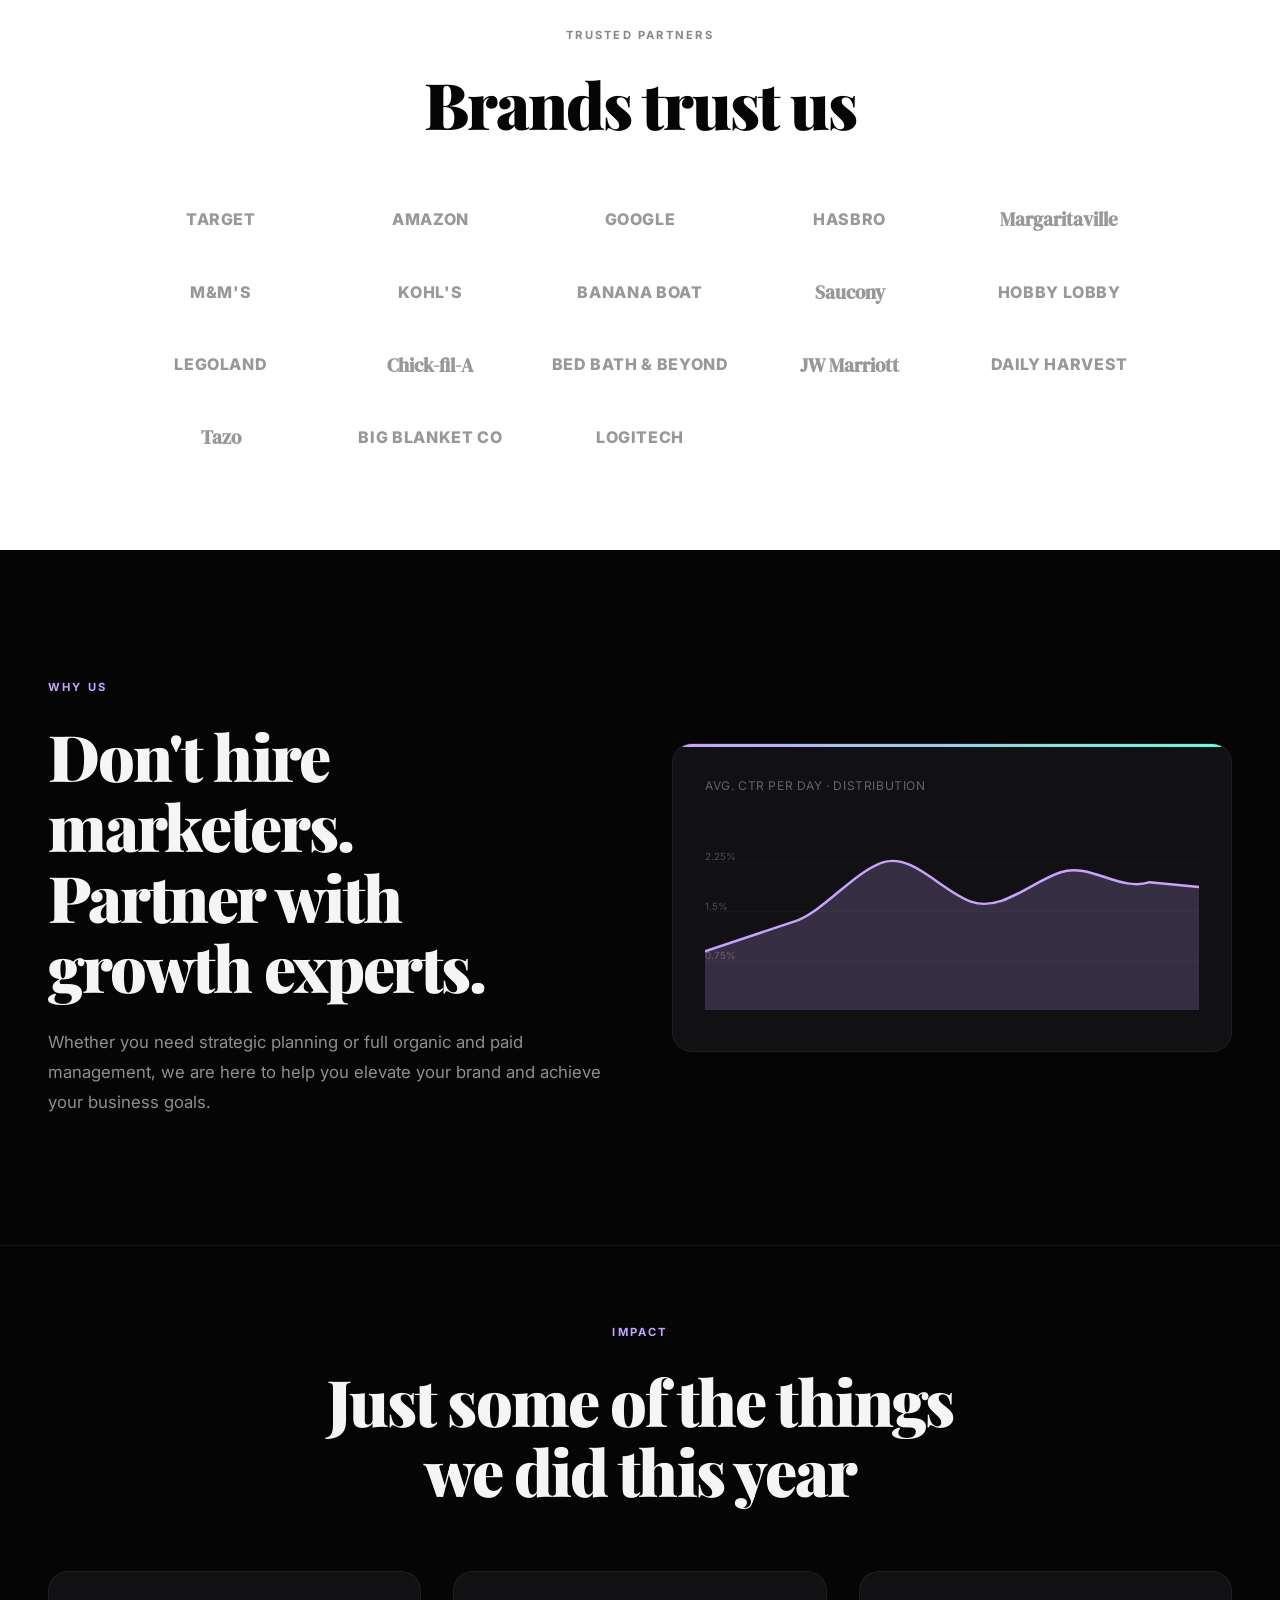
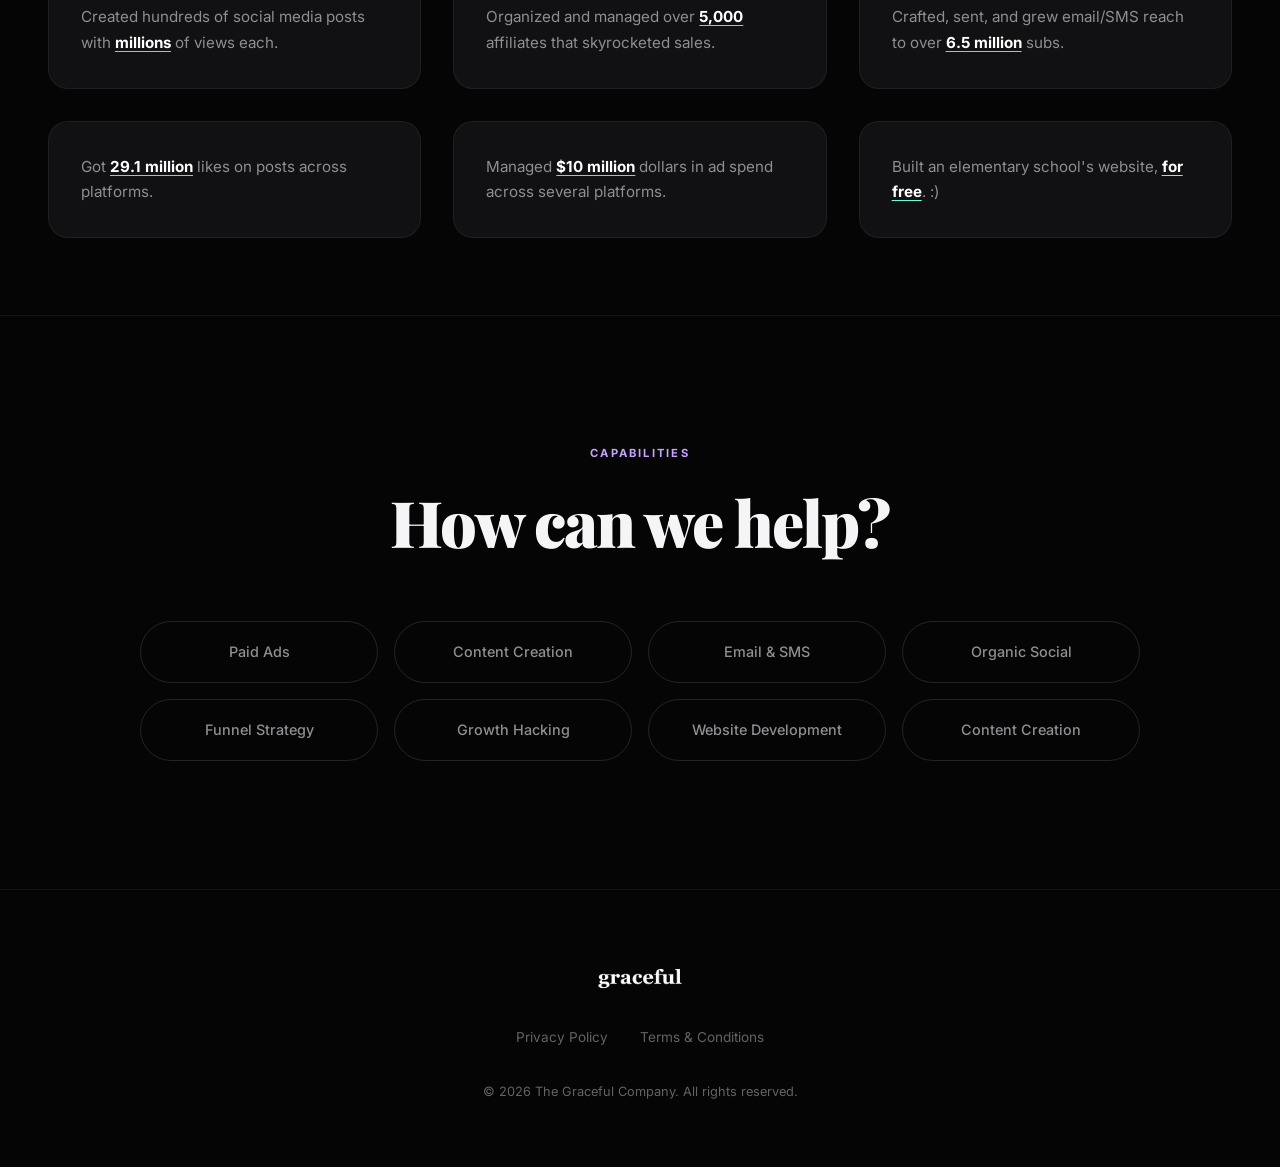
==== commit d2b4c9ad: "Add Privacy Policy and Terms & Conditions pages New pages at /privacy and /terms, styled to match th" ====
--- a/index.html
+++ b/index.html
@@ -814,6 +814,10 @@
   <footer>
     <div class="container">
       <div class="footer-logo"><img src="Logo/graceful-w.png.webp" alt="graceful" /></div>
+      <div class="footer-links">
+        <a href="privacy/">Privacy Policy</a>
+        <a href="terms/">Terms &amp; Conditions</a>
+      </div>
       <div class="footer-copy">&copy; 2026 The Graceful Company. All rights reserved.</div>
     </div>
   </footer>
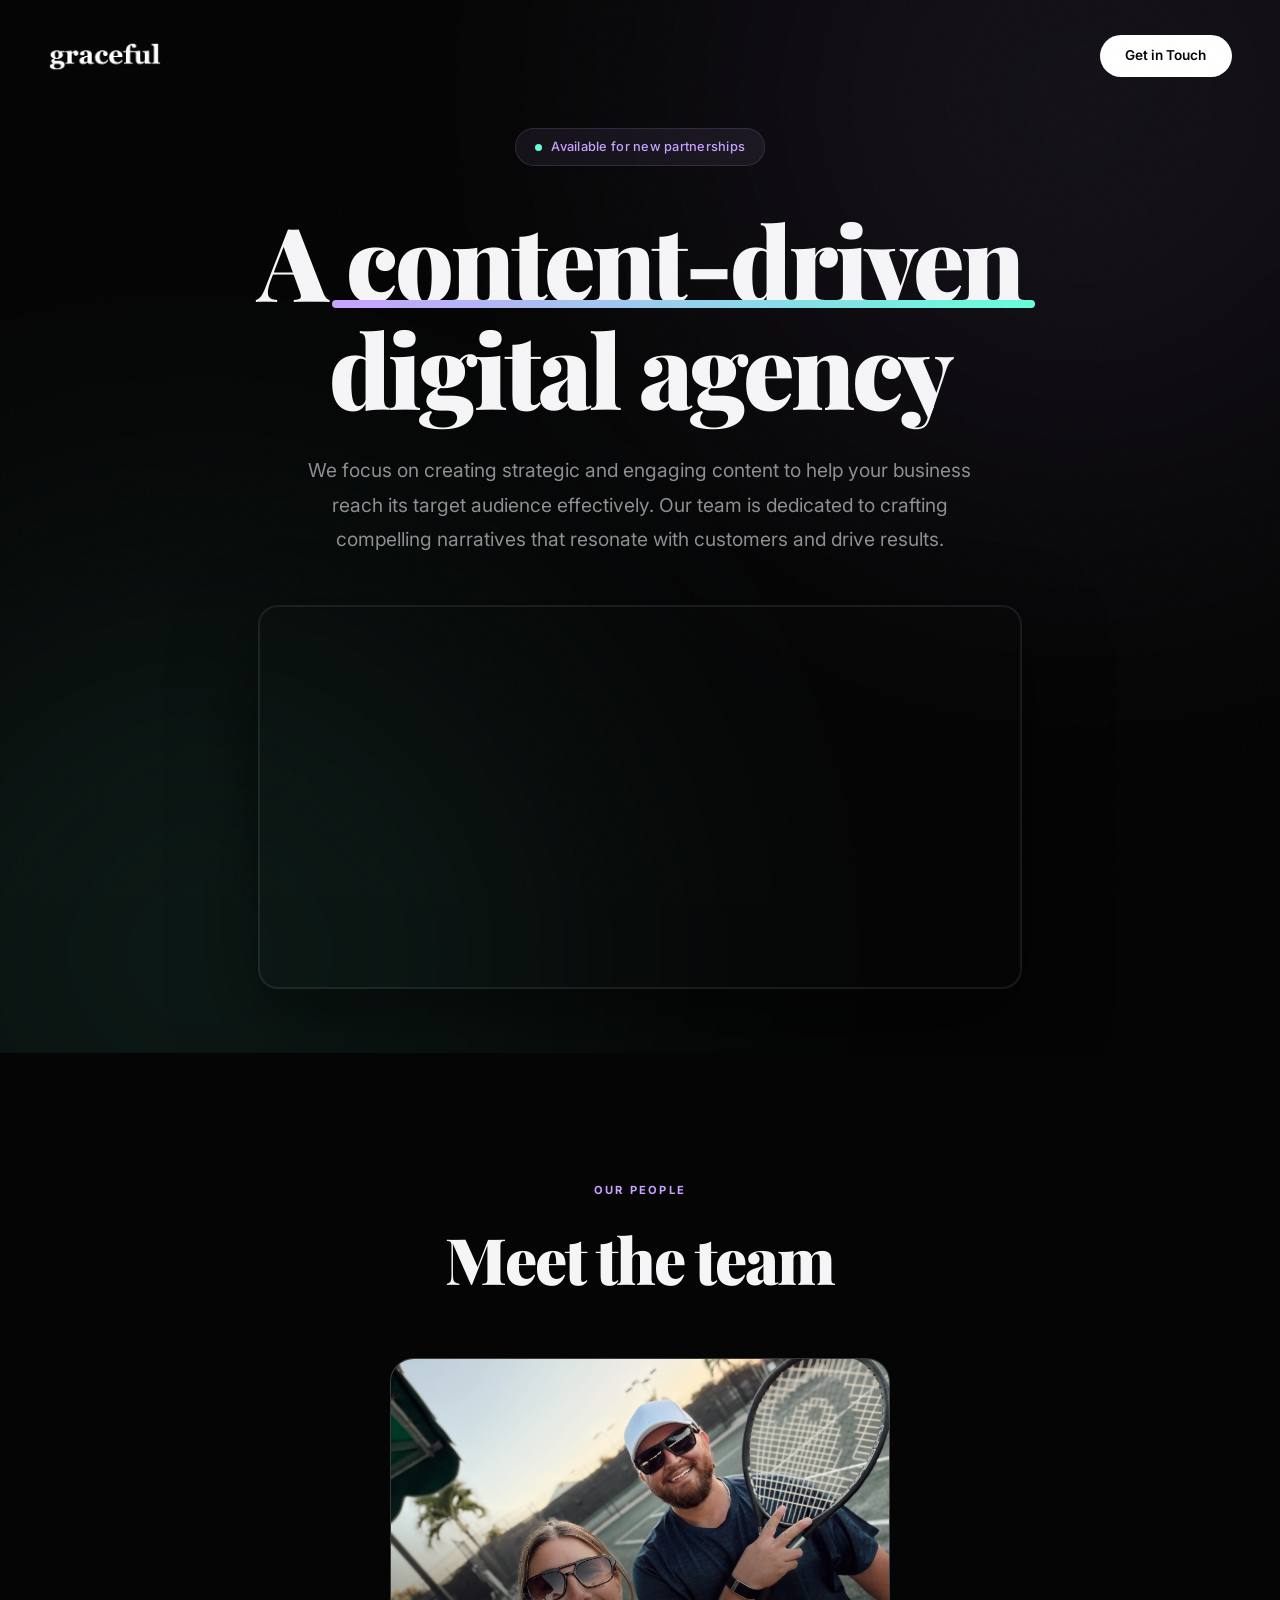
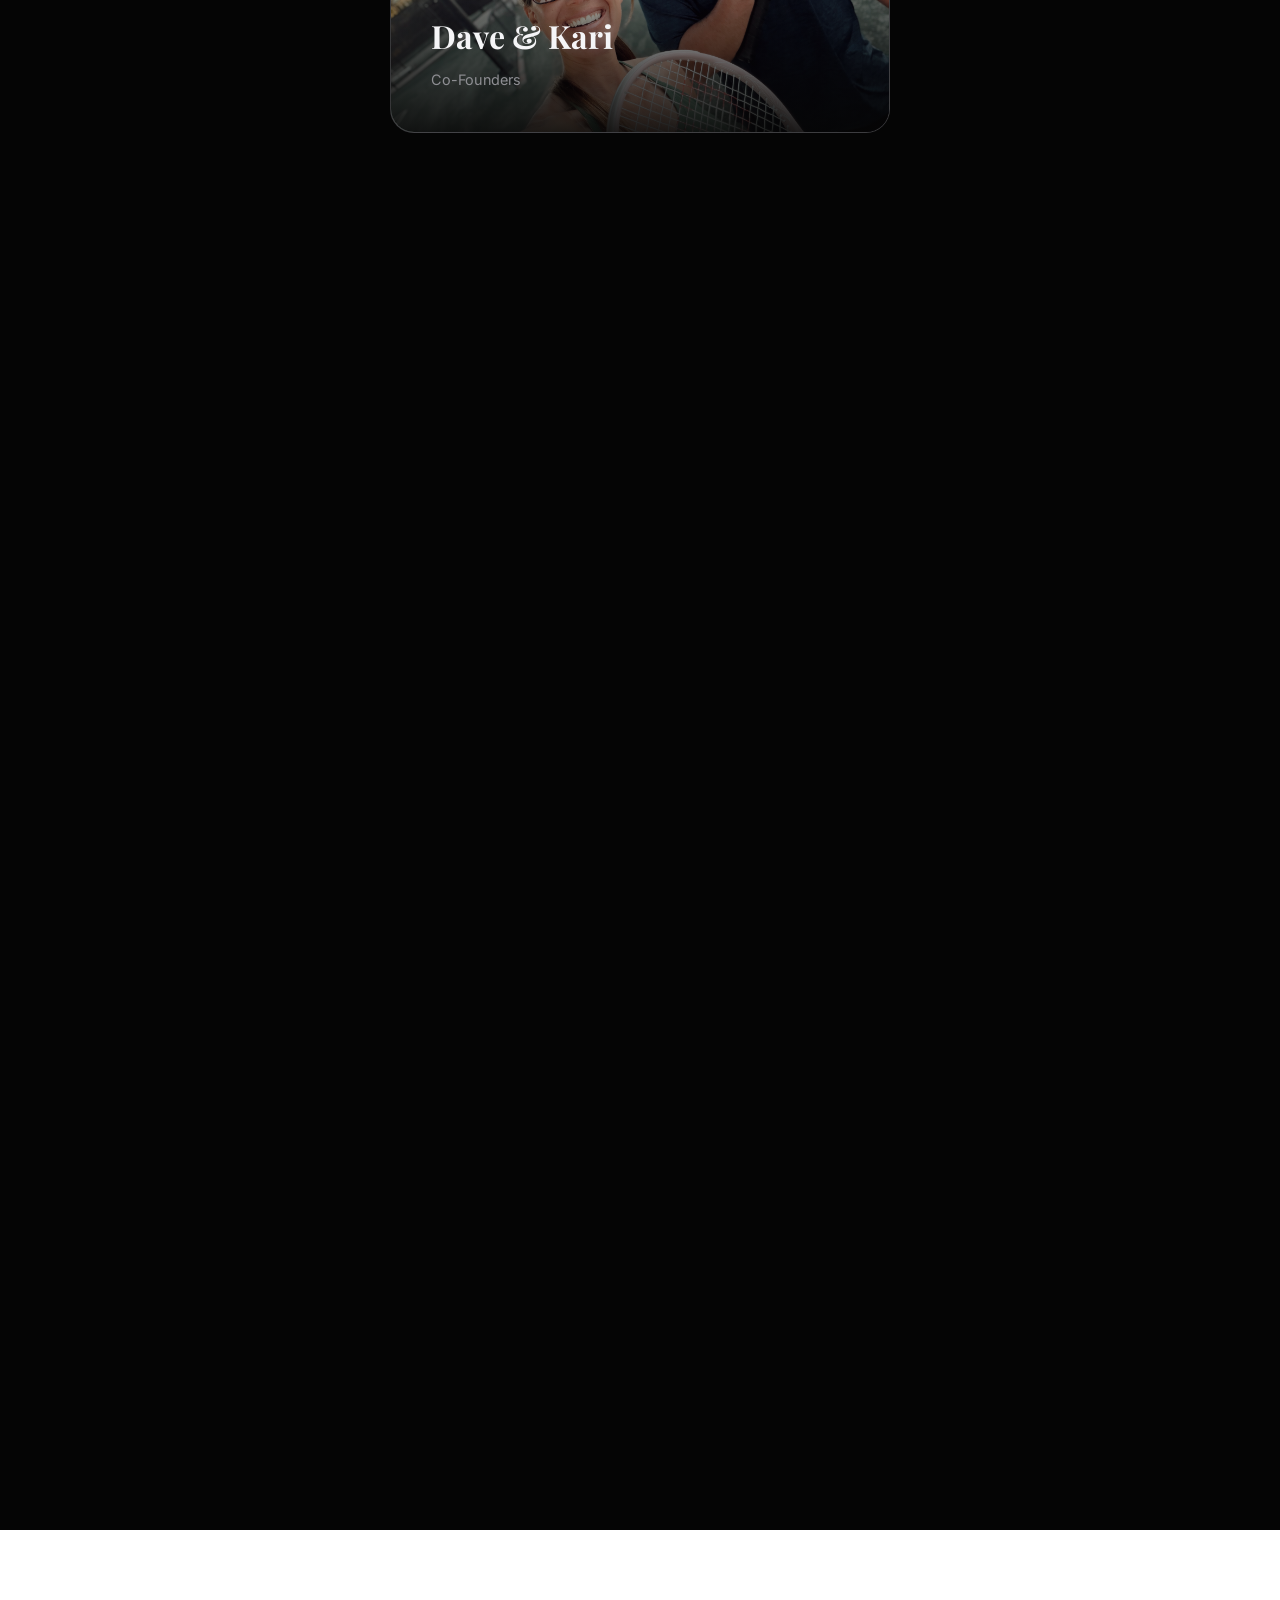
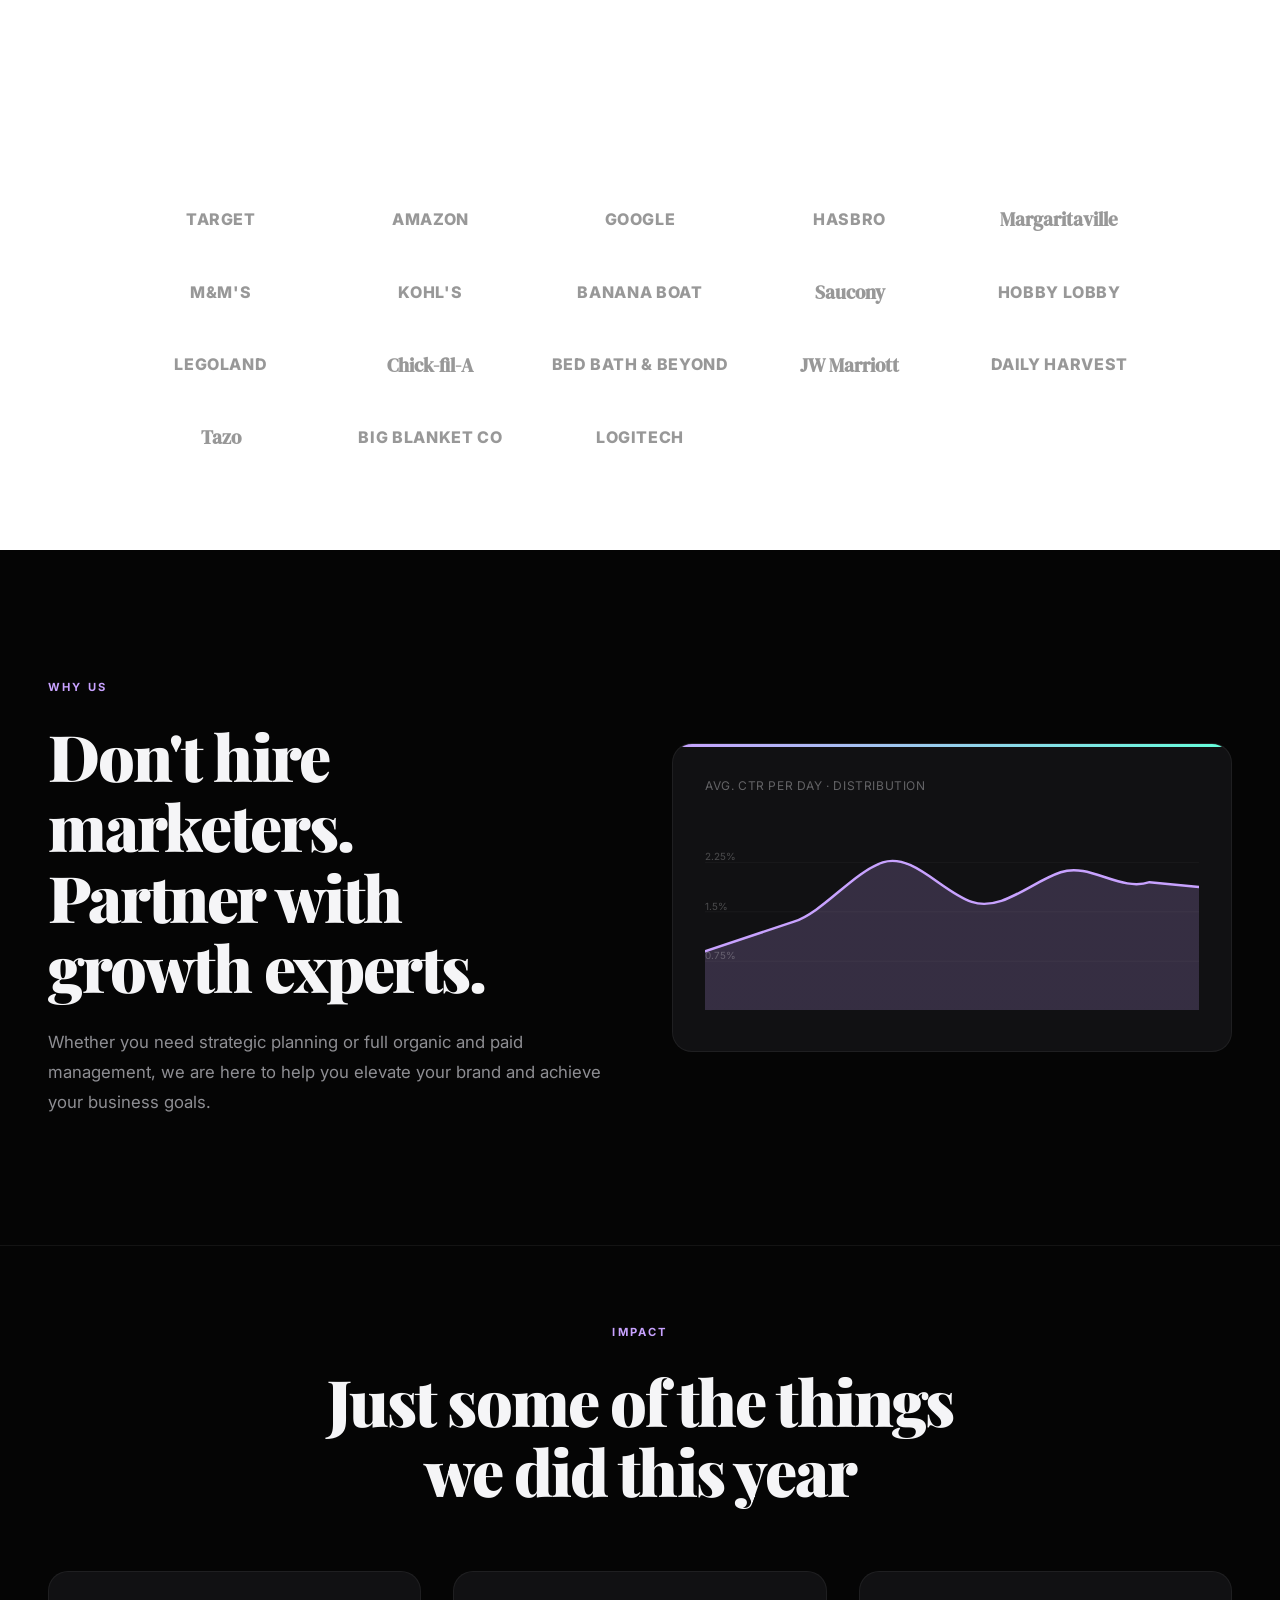
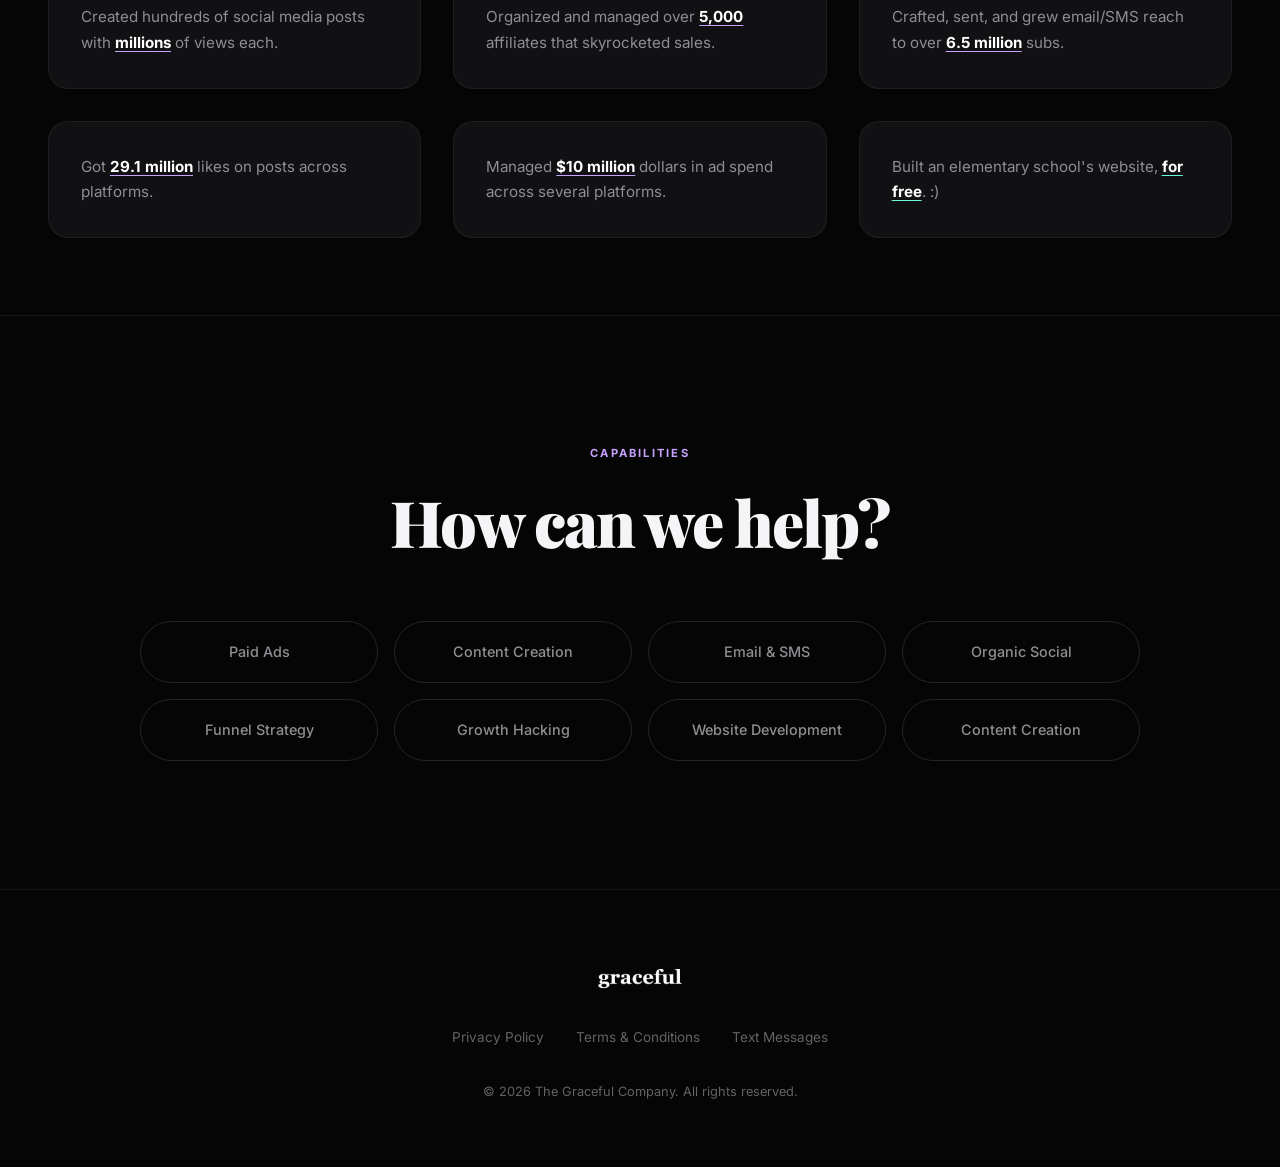
==== commit f2a3eaac: "Add text message pages and texting disclosures New pages for The Graceful Company service-update tex" ====
--- a/index.html
+++ b/index.html
@@ -817,6 +817,7 @@
       <div class="footer-links">
         <a href="privacy/">Privacy Policy</a>
         <a href="terms/">Terms &amp; Conditions</a>
+        <a href="texts/">Text Messages</a>
       </div>
       <div class="footer-copy">&copy; 2026 The Graceful Company. All rights reserved.</div>
     </div>
